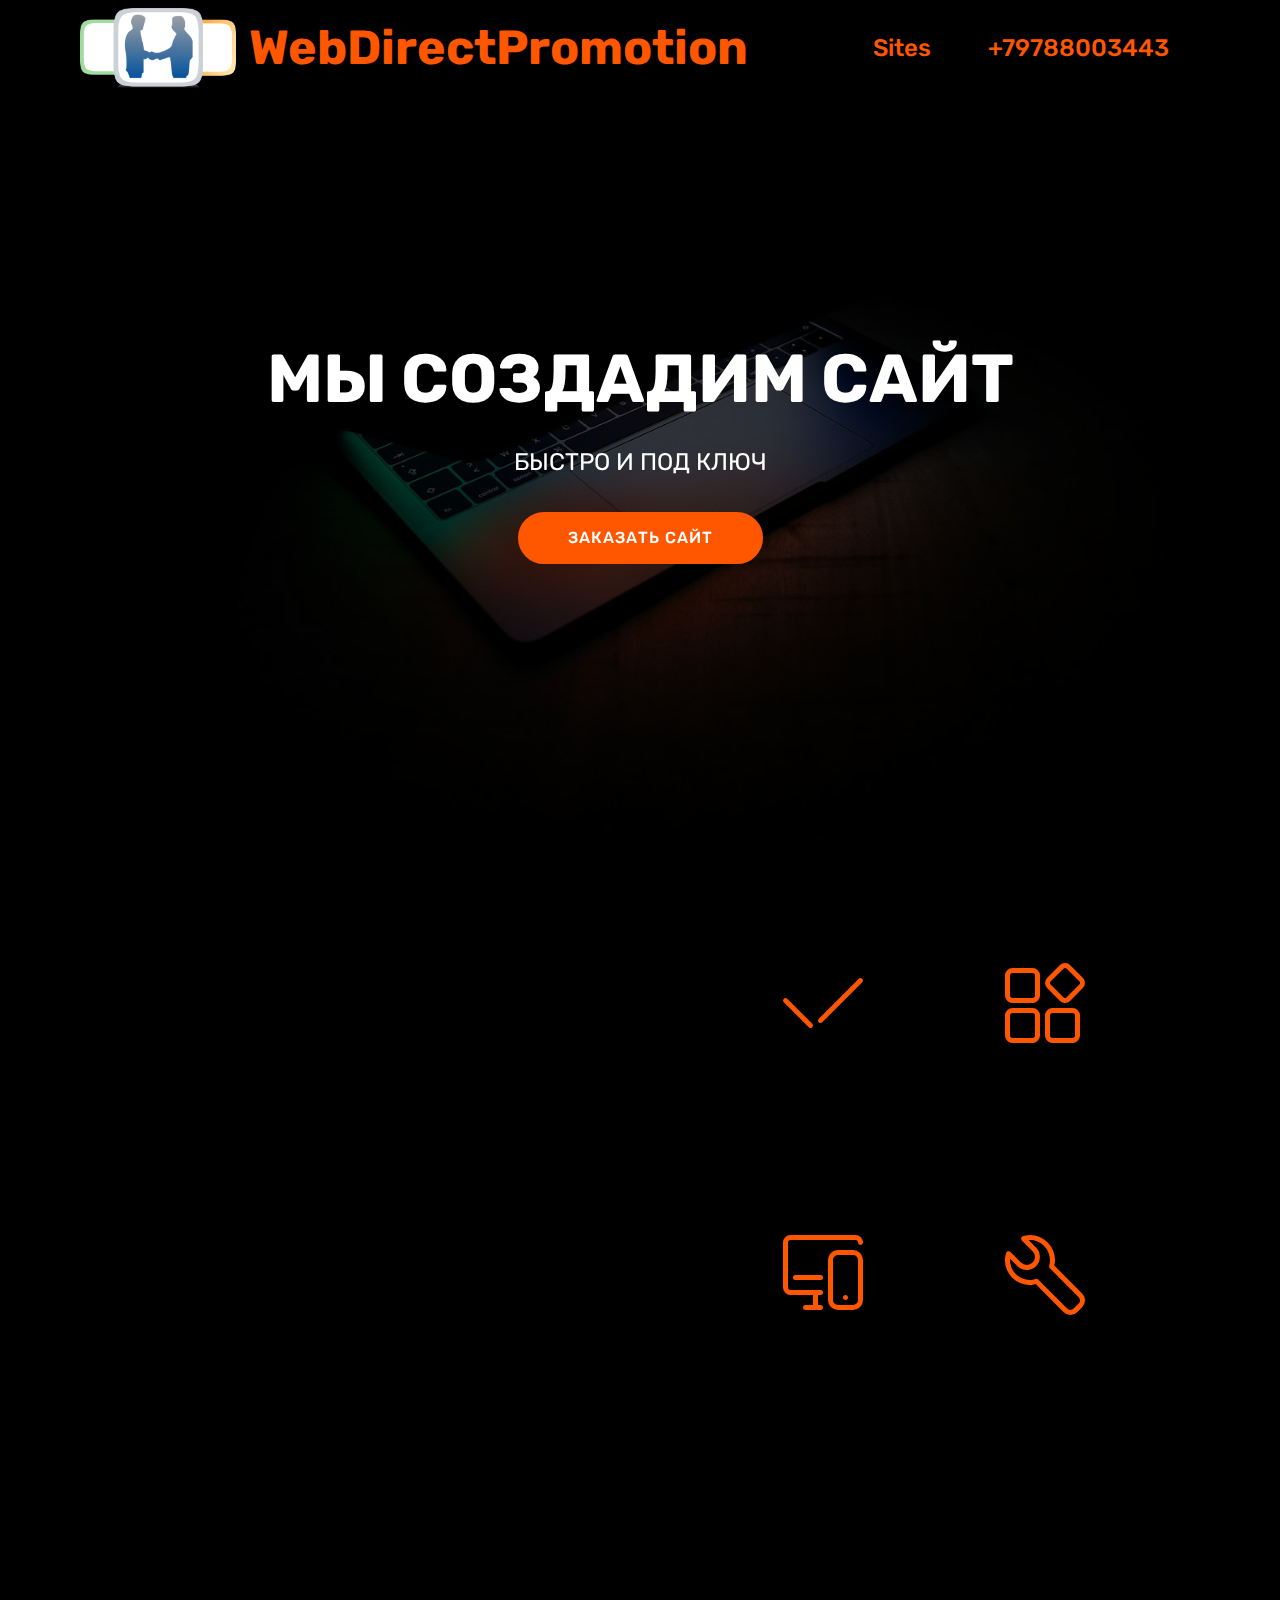
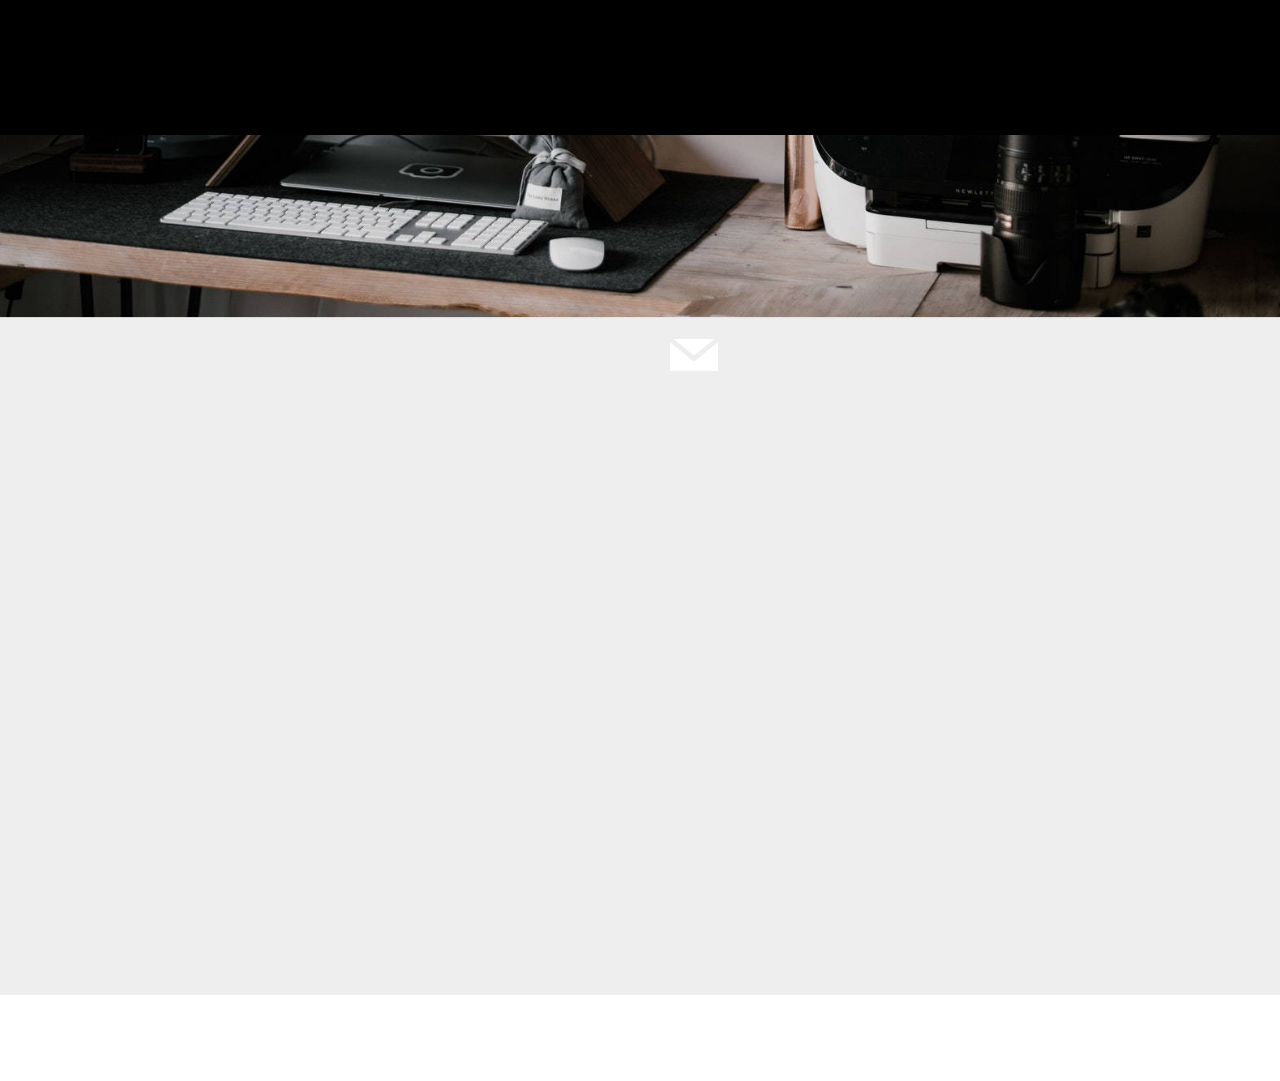
==== page1.html @ b53fd798 "create github pages" ====
<!DOCTYPE html>
<html >
<head>
  <!-- Site made with Mobirise Website Builder v4.6.6, https://mobirise.com -->
  <meta charset="UTF-8">
  <meta http-equiv="X-UA-Compatible" content="IE=edge">
  <meta name="generator" content="Mobirise v4.6.6, mobirise.com">
  <meta name="viewport" content="width=device-width, initial-scale=1, minimum-scale=1">
  <link rel="shortcut icon" href="assets/images/original-promotion-logo-01-18-03-18-256x131.png" type="image/x-icon">
  <meta name="description" content="Website Builder Description">
  <title>Sites</title>
  <link rel="stylesheet" href="assets/web/assets/mobirise-icons-bold/mobirise-icons-bold.css">
  <link rel="stylesheet" href="assets/web/assets/mobirise-icons/mobirise-icons.css">
  <link rel="stylesheet" href="assets/tether/tether.min.css">
  <link rel="stylesheet" href="assets/soundcloud-plugin/style.css">
  <link rel="stylesheet" href="assets/bootstrap/css/bootstrap.min.css">
  <link rel="stylesheet" href="assets/bootstrap/css/bootstrap-grid.min.css">
  <link rel="stylesheet" href="assets/bootstrap/css/bootstrap-reboot.min.css">
  <link rel="stylesheet" href="assets/dropdown/css/style.css">
  <link rel="stylesheet" href="assets/animatecss/animate.min.css">
  <link rel="stylesheet" href="assets/socicon/css/styles.css">
  <link rel="stylesheet" href="assets/theme/css/style.css">
  <link rel="stylesheet" href="assets/mobirise/css/mbr-additional.css" type="text/css">
  
  
  
</head>
<body>
  <section class="menu cid-qNevmSLD0B" once="menu" id="menu1-f">

    

    <nav class="navbar navbar-expand beta-menu navbar-dropdown align-items-center navbar-fixed-top navbar-toggleable-sm">
        <button class="navbar-toggler navbar-toggler-right" type="button" data-toggle="collapse" data-target="#navbarSupportedContent" aria-controls="navbarSupportedContent" aria-expanded="false" aria-label="Toggle navigation">
            <div class="hamburger">
                <span></span>
                <span></span>
                <span></span>
                <span></span>
            </div>
        </button>
        <div class="menu-logo">
            <div class="navbar-brand">
                <span class="navbar-logo">
                    <a href="index.html">
                         <img src="assets/images/original-promotion-logo-01-18-03-18-256x131.png" alt="WebDirectPromotion" title="" style="height: 5rem;">
                    </a>
                </span>
                <span class="navbar-caption-wrap"><a class="navbar-caption text-primary display-2" href="index.html">
                        WebDirectPromotion
                    </a></span>
            </div>
        </div>
        <div class="collapse navbar-collapse" id="navbarSupportedContent">
            <ul class="navbar-nav nav-dropdown nav-right" data-app-modern-menu="true"><li class="nav-item">
                    <a class="nav-link link text-primary display-5" href="page1.html">Sites &nbsp; &nbsp; &nbsp;<br></a>
                </li><li class="nav-item"><a class="nav-link link text-primary display-5" href="tel:+7(978)8003443">+79788003443<br></a></li><li class="nav-item"><a class="nav-link link text-primary display-5" href="tel:+7(978)8003443"></a></li></ul>
            
        </div>
    </nav>
</section>

<section class="engine"><a href="https://mobirise.ws/f">simple web maker</a></section><section class="header8 cid-qO3t2XvFQX mbr-fullscreen mbr-parallax-background" id="header8-g">

    

    <div class="mbr-overlay" style="opacity: 0.7; background-color: rgb(0, 0, 0);">
    </div>

    <div class="container align-center">
        <div class="row justify-content-md-center">
            <div class="mbr-white col-md-10">
                <h1 class="mbr-section-title align-center py-2 mbr-bold mbr-fonts-style display-1">МЫ СОЗДАДИМ САЙТ</h1>
                <p class="mbr-text align-center py-2 mbr-fonts-style display-5">
                        БЫСТРО И ПОД КЛЮЧ</p>
                
                
                <div class="mbr-section-btn text-center"><a class="btn btn-md btn-primary display-4" href="index.html#form4-5">ЗАКАЗАТЬ САЙТ</a></div>
            </div>
        </div>
    </div>
    
</section>

<section class="counters2 counters cid-qO3t6LcWmI" id="counters2-h">

    

    

    <div class="container pt-4 mt-2">
        <div class="media-container-row">
            <div class="media-block" style="width: 60%;">
                <h2 class="mbr-section-title pb-3 align-left mbr-fonts-style display-2"><strong>ЗАКАЗЫВАЯ САЙТ,
</strong><div><strong>ВЫ ПОЛУЧАЕТЕ</strong></div></h2>
                
                <div class="mbr-figure">
                    <img src="assets/images/-1046x1046.png" alt="" title="">
                </div>
            </div>
            <div class="cards-block">
                <div class="cards-container">
                    <div class="card px-3 align-left col-12 col-md-6">
                        <div class="panel-item p-3">
                            <div class="card-img pb-3">
                                <span class="mbr-iconfont pr-2 mbrib-success" style="color: rgb(255, 86, 0);"></span>
                                <h3 class="count py-3 mbr-fonts-style display-2">
                                    100%</h3>
                            </div>
                            <div class="card-text">
                                <h4 class="mbr-content-title mbr-bold mbr-fonts-style display-7">Гарантии качественной работы</h4>
                                
                            </div>
                        </div>
                    </div>
                    <div class="card px-3 align-left col-12 col-md-6">
                        <div class="panel-item p-3">
                            <div class="card-img pb-3">
                                <span class="mbr-iconfont pr-2 mbrib-extension" style="color: rgb(255, 86, 0);"></span>
                                <h3 class="count py-3 mbr-fonts-style display-2">
                                    100%</h3>
                            </div>
                            <div class="card-text">
                                <h4 class="mbr-content-title mbr-bold mbr-fonts-style display-7">Уникального проектирования</h4>
                                
                            </div>
                        </div>
                    </div>
                    <div class="card px-3 align-left col-12 col-md-6">
                        <div class="panel-item p-3">
                            <div class="card-img pb-3">
                                <span class="mbr-iconfont pr-2 mbrib-responsive" style="color: rgb(255, 86, 0);"></span>
                                <h3 class="count py-3 mbr-fonts-style display-2">
                                    100%</h3>
                            </div>
                            <div class="card-text">
                                <h4 class="mbr-content-title mbr-bold mbr-fonts-style display-7">Оптимизацию сайта под поисковые системы</h4>
                                
                            </div>
                        </div>
                    </div>
                    <div class="card px-3 align-left col-12 col-md-6">
                        <div class="panel-item p-3">
                            <div class="card-img pb-3">
                                <span class="mbr-iconfont pr-2 mbrib-setting3" style="color: rgb(255, 86, 0);"></span>
                                <h3 class="count py-3 mbr-fonts-style display-2">
                                    100%</h3>
                            </div>
                            <div class="card-texts">
                                <h4 class="mbr-content-title mbr-bold mbr-fonts-style display-7">Бесплатной технической помощи</h4>
                                
                            </div>
                        </div>
                    </div>
                </div>
            </div>
        </div>
    </div>
</section>

<section class="mbr-section form4 cid-qO3tg7NqHj mbr-parallax-background" id="form4-i">

    

    
    <div class="container">
        <div class="row">
            <div class="col-md-6">
                <div class="google-map"><iframe frameborder="0" style="border:0" src="https://www.google.com/maps/embed/v1/place?key=AIzaSyA0Dx_boXQiwvdz8sJHoYeZNVTdoWONYkU&amp;q=place_id:ChIJ1-_6Gd7d6kARcc5xo2aM9v8" allowfullscreen=""></iframe></div>
            </div>
            <div class="col-md-6">
                <h2 class="pb-3 align-left mbr-fonts-style display-2"><strong>
                    Отправьте заявку</strong></h2>
                <div>
                    <div class="icon-block pb-3">
                        <span class="icon-block__icon">
                            <span class="mbr-iconfont socicon-mail socicon" style="color: rgb(255, 255, 255);"></span>
                        </span>
                        <h4 class="icon-block__title align-left mbr-fonts-style display-5">
                            Заполните форму</h4>
                    </div>
                    <div class="icon-contacts pb-3">
                        <h5 class="align-left mbr-fonts-style display-7"><strong>
                            Наши контакты</strong></h5>
                        <p class="mbr-text align-left mbr-fonts-style display-7"><strong>
                            Phone:</strong> <a href="tel:+79788003443" class="text-success">+79788003443</a> <br><strong>
                            Email: </strong><a href="mailto:webdirectpromotion@mail.ru" class="text-success">webdirectpromotion@info</a>
                        </p>
                    </div>
                </div>
                <div data-form-type="formoid">
                    <div data-form-alert="" hidden="">Отправлено</div>
                    <form class="block mbr-form" action="https://mobirise.com/" method="post" data-form-title="Mobirise Form"><input type="hidden" name="email" data-form-email="true" value="IMupfggGi+3xhdabvdQNomdNEsXQ8VOKhweWv2RMPSVPZptatLugzEXO8uYu+mvxpFPhAhlkNRDln8ut/CtUymr9k6rltRfAoSKHHwYLkN9hIoSvo3BiKrNUV/6sqmZf" data-form-field="Email">
                        <div class="row">
                            <div class="col-md-6 multi-horizontal" data-for="name">
                                <input type="text" class="form-control input" name="name" data-form-field="Name" placeholder="Ф.И.О*" required="" id="name-form4-i">
                            </div>
                            <div class="col-md-6 multi-horizontal" data-for="phone">
                                <input type="text" class="form-control input" name="phone" data-form-field="Phone" placeholder="Моб.телефон*" required="" id="phone-form4-i">
                            </div>
                            <div class="col-md-12" data-for="email">
                                <input type="text" class="form-control input" name="email" data-form-field="Email" placeholder="Email*" required="" id="email-form4-i">
                            </div>
                            <div class="col-md-12" data-for="message">
                                <textarea class="form-control input" name="message" rows="3" data-form-field="Message" placeholder="Сообщение*" style="resize:none" id="message-form4-i"></textarea>
                            </div>
                            <div class="input-group-btn col-md-12" style="margin-top: 10px;"><button href="" type="submit" class="btn btn-form btn-secondary display-4">ЗАКАЗАТЬ САЙТ</button></div>
                        </div>
                    </form>
                </div>
            </div>
        </div>
    </div>
</section>

<section once="" class="cid-qO3tii9Apj mbr-reveal" id="footer7-j">

    

    

    <div class="container">
        <div class="media-container-row align-center mbr-white">
            <div class="row row-links">
                <ul class="foot-menu">
                    
                    
                    
                    
                    
                <li class="foot-menu-item mbr-fonts-style display-7"></li><li class="foot-menu-item mbr-fonts-style display-7"></li><li class="foot-menu-item mbr-fonts-style display-7"></li><li class="foot-menu-item mbr-fonts-style display-7"></li><li class="foot-menu-item mbr-fonts-style display-7"></li></ul>
            </div>
            <div class="row social-row">
                <div class="social-list align-right pb-2">
                    
                    
                    
                    
                    
                    
                <div class="soc-item">
                        <a href="https://vk.com/webdirectpromotion" target="_blank">
                            <span class="mbr-iconfont mbr-iconfont-social socicon-vkontakte socicon"></span>
                        </a>
                    </div><div class="soc-item">
                        <a href="https://ok.ru/group/54112938492084" target="_blank">
                            <span class="mbr-iconfont mbr-iconfont-social socicon-odnoklassniki socicon"></span>
                        </a>
                    </div></div>
            </div>
            <div class="row row-copirayt">
                <p class="mbr-text mb-0 mbr-fonts-style mbr-white align-center display-7">
                    © Copyright 2018 WebDirectPromotion</p>
            </div>
        </div>
    </div>
</section>


  <script src="assets/web/assets/jquery/jquery.min.js"></script>
  <script src="assets/popper/popper.min.js"></script>
  <script src="assets/tether/tether.min.js"></script>
  <script src="assets/bootstrap/js/bootstrap.min.js"></script>
  <script src="assets/dropdown/js/script.min.js"></script>
  <script src="assets/smoothscroll/smooth-scroll.js"></script>
  <script src="assets/viewportchecker/jquery.viewportchecker.js"></script>
  <script src="assets/playervimeo/vimeo_player.js"></script>
  <script src="assets/parallax/jarallax.min.js"></script>
  <script src="assets/touchswipe/jquery.touch-swipe.min.js"></script>
  <script src="assets/theme/js/script.js"></script>
  <script src="assets/formoid/formoid.min.js"></script>
  
  
 <div id="scrollToTop" class="scrollToTop mbr-arrow-up"><a style="text-align: center;"><i></i></a></div>
    <input name="animation" type="hidden">
  </body>
</html>
---- assets/web/assets/mobirise-icons-bold/mobirise-icons-bold.css ----
@font-face {
  font-family: 'mobirise-icons-bold';
  src:  url('mobirise-icons-bold.eot?m1l4yr');
  src:  url('mobirise-icons-bold.eot?m1l4yr#iefix') format('embedded-opentype'),
    url('mobirise-icons-bold.ttf?m1l4yr') format('truetype'),
    url('mobirise-icons-bold.woff?m1l4yr') format('woff'),
    url('mobirise-icons-bold.svg?m1l4yr#mobirise-icons-bold') format('svg');
  font-weight: normal;
  font-style: normal;
}

[class^="mbrib-"], [class*="mbrib-"] {
  /* use !important to prevent issues with browser extensions that change fonts */
  font-family: 'mobirise-icons-bold' !important;
  speak: none;
  font-style: normal;
  font-weight: normal;
  font-variant: normal;
  text-transform: none;
  line-height: 1;

  /* Better Font Rendering =========== */
  -webkit-font-smoothing: antialiased;
  -moz-osx-font-smoothing: grayscale;
}

.mbrib-add-submenu:before {
  content: "\e900";
}
.mbrib-alert:before {
  content: "\e901";
}
.mbrib-align-center:before {
  content: "\e902";
}
.mbrib-align-justify:before {
  content: "\e903";
}
.mbrib-align-left:before {
  content: "\e904";
}
.mbrib-align-right:before {
  content: "\e905";
}
.mbrib-android:before {
  content: "\e906";
}
.mbrib-apple:before {
  content: "\e907";
}
.mbrib-arrow-down:before {
  content: "\e908";
}
.mbrib-arrow-next:before {
  content: "\e909";
}
.mbrib-arrow-prev:before {
  content: "\e90a";
}
.mbrib-arrow-up:before {
  content: "\e90b";
}
.mbrib-bold:before {
  content: "\e90c";
}
.mbrib-bookmark:before {
  content: "\e90d";
}
.mbrib-bootstrap:before {
  content: "\e90e";
}
.mbrib-briefcase:before {
  content: "\e90f";
}
.mbrib-browse:before {
  content: "\e910";
}
.mbrib-bulleted-list:before {
  content: "\e911";
}
.mbrib-calendar:before {
  content: "\e912";
}
.mbrib-camera:before {
  content: "\e913";
}
.mbrib-cart-add:before {
  content: "\e914";
}
.mbrib-cart-full:before {
  content: "\e915";
}
.mbrib-cash:before {
  content: "\e916";
}
.mbrib-change-style:before {
  content: "\e917";
}
.mbrib-chat:before {
  content: "\e918";
}
.mbrib-clock:before {
  content: "\e919";
}
.mbrib-close:before {
  content: "\e91a";
}
.mbrib-cloud:before {
  content: "\e91b";
}
.mbrib-code:before {
  content: "\e91c";
}
.mbrib-contact-form:before {
  content: "\e91d";
}
.mbrib-credit-card:before {
  content: "\e91e";
}
.mbrib-cursor-click:before {
  content: "\e91f";
}
.mbrib-cust-feedback:before {
  content: "\e920";
}
.mbrib-database:before {
  content: "\e921";
}
.mbrib-delivery:before {
  content: "\e922";
}
.mbrib-desktop:before {
  content: "\e923";
}
.mbrib-devices:before {
  content: "\e924";
}
.mbrib-down:before {
  content: "\e925";
}
.mbrib-download:before {
  content: "\e926";
}
.mbrib-drag-n-drop:before {
  content: "\e927";
}
.mbrib-drag-n-drop2:before {
  content: "\e928";
}
.mbrib-edit:before {
  content: "\e929";
}
.mbrib-edit2:before {
  content: "\e92a";
}
.mbrib-error:before {
  content: "\e92b";
}
.mbrib-extension:before {
  content: "\e92c";
}
.mbrib-features:before {
  content: "\e92d";
}
.mbrib-file:before {
  content: "\e92e";
}
.mbrib-flag:before {
  content: "\e92f";
}
.mbrib-folder:before {
  content: "\e930";
}
.mbrib-gift:before {
  content: "\e931";
}
.mbrib-github:before {
  content: "\e932";
}
.mbrib-globe-2:before {
  content: "\e933";
}
.mbrib-globe:before {
  content: "\e934";
}
.mbrib-growing-chart:before {
  content: "\e935";
}
.mbrib-hearth:before {
  content: "\e936";
}
.mbrib-help:before {
  content: "\e937";
}
.mbrib-home:before {
  content: "\e938";
}
.mbrib-hot-cup:before {
  content: "\e939";
}
.mbrib-idea:before {
  content: "\e93a";
}
.mbrib-image-gallery:before {
  content: "\e93b";
}
.mbrib-image-slider:before {
  content: "\e93c";
}
.mbrib-info:before {
  content: "\e93d";
}
.mbrib-italic:before {
  content: "\e93e";
}
.mbrib-key:before {
  content: "\e93f";
}
.mbrib-laptop:before {
  content: "\e940";
}
.mbrib-layers:before {
  content: "\e941";
}
.mbrib-left-right:before {
  content: "\e942";
}
.mbrib-left:before {
  content: "\e943";
}
.mbrib-letter:before {
  content: "\e944";
}
.mbrib-like:before {
  content: "\e945";
}
.mbrib-link:before {
  content: "\e946";
}
.mbrib-lock:before {
  content: "\e947";
}
.mbrib-login:before {
  content: "\e948";
}
.mbrib-logout:before {
  content: "\e949";
}
.mbrib-magic-stick:before {
  content: "\e94a";
}
.mbrib-map-pin:before {
  content: "\e94b";
}
.mbrib-menu:before {
  content: "\e94c";
}
.mbrib-mobile:before {
  content: "\e94d";
}
.mbrib-mobile2:before {
  content: "\e94e";
}
.mbrib-mobirise:before {
  content: "\e94f";
}
.mbrib-more-horizontal:before {
  content: "\e950";
}
.mbrib-more-vertical:before {
  content: "\e951";
}
.mbrib-music:before {
  content: "\e952";
}
.mbrib-new-file:before {
  content: "\e953";
}
.mbrib-numbered-list:before {
  content: "\e954";
}
.mbrib-opened-folder:before {
  content: "\e955";
}
.mbrib-pages:before {
  content: "\e956";
}
.mbrib-paper-plane:before {
  content: "\e957";
}
.mbrib-paperclip:before {
  content: "\e958";
}
.mbrib-photo:before {
  content: "\e959";
}
.mbrib-photos:before {
  content: "\e95a";
}
.mbrib-pin:before {
  content: "\e95b";
}
.mbrib-play:before {
  content: "\e95c";
}
.mbrib-plus:before {
  content: "\e95d";
}
.mbrib-preview:before {
  content: "\e95e";
}
.mbrib-print:before {
  content: "\e95f";
}
.mbrib-protect:before {
  content: "\e960";
}
.mbrib-question:before {
  content: "\e961";
}
.mbrib-quote-left:before {
  content: "\e962";
}
.mbrib-quote-right:before {
  content: "\e963";
}
.mbrib-redo:before {
  content: "\e964";
}
.mbrib-refresh:before {
  content: "\e965";
}
.mbrib-responsive:before {
  content: "\e966";
}
.mbrib-right:before {
  content: "\e967";
}
.mbrib-rocket:before {
  content: "\e968";
}
.mbrib-sad-face:before {
  content: "\e969";
}
.mbrib-sale:before {
  content: "\e96a";
}
.mbrib-save:before {
  content: "\e96b";
}
.mbrib-search:before {
  content: "\e96c";
}
.mbrib-setting:before {
  content: "\e96d";
}
.mbrib-setting2:before {
  content: "\e96e";
}
.mbrib-setting3:before {
  content: "\e96f";
}
.mbrib-share:before {
  content: "\e970";
}
.mbrib-shopping-bag:before {
  content: "\e971";
}
.mbrib-shopping-basket:before {
  content: "\e972";
}
.mbrib-shopping-cart:before {
  content: "\e973";
}
.mbrib-sites:before {
  content: "\e974";
}
.mbrib-smile-face:before {
  content: "\e975";
}
.mbrib-speed:before {
  content: "\e976";
}
.mbrib-star:before {
  content: "\e977";
}
.mbrib-success:before {
  content: "\e978";
}
.mbrib-sun:before {
  content: "\e979";
}
.mbrib-sun2:before {
  content: "\e97a";
}
.mbrib-tablet-vertical:before {
  content: "\e97b";
}
.mbrib-tablet:before {
  content: "\e97c";
}
.mbrib-target:before {
  content: "\e97d";
}
.mbrib-timer:before {
  content: "\e97e";
}
.mbrib-to-ftp:before {
  content: "\e97f";
}
.mbrib-to-local-drive:before {
  content: "\e980";
}
.mbrib-touch-swipe:before {
  content: "\e981";
}
.mbrib-touch:before {
  content: "\e982";
}
.mbrib-trash:before {
  content: "\e983";
}
.mbrib-underline:before {
  content: "\e984";
}
.mbrib-undo:before {
  content: "\e985";
}
.mbrib-unlink:before {
  content: "\e986";
}
.mbrib-unlock:before {
  content: "\e987";
}
.mbrib-up-down:before {
  content: "\e988";
}
.mbrib-up:before {
  content: "\e989";
}
.mbrib-update:before {
  content: "\e98a";
}
.mbrib-upload:before {
  content: "\e98b";
}
.mbrib-user:before {
  content: "\e98c";
}
.mbrib-user2:before {
  content: "\e98d";
}
.mbrib-users:before {
  content: "\e98e";
}
.mbrib-video-play:before {
  content: "\e98f";
}
.mbrib-video:before {
  content: "\e990";
}
.mbrib-watch:before {
  content: "\e991";
}
.mbrib-website-theme:before {
  content: "\e992";
}
.mbrib-wifi:before {
  content: "\e993";
}
.mbrib-windows:before {
  content: "\e994";
}
.mbrib-zoom-out:before {
  content: "\e995";
}
---- assets/web/assets/mobirise-icons/mobirise-icons.css ----
@font-face {
  font-family: 'MobiriseIcons';
  src:  url('mobirise-icons.eot?spat4u');
  src:  url('mobirise-icons.eot?spat4u#iefix') format('embedded-opentype'),
    url('mobirise-icons.ttf?spat4u') format('truetype'),
    url('mobirise-icons.woff?spat4u') format('woff'),
    url('mobirise-icons.svg?spat4u#MobiriseIcons') format('svg');
  font-weight: normal;
  font-style: normal;
}

[class^="mbri-"], [class*=" mbri-"] {
  /* use !important to prevent issues with browser extensions that change fonts */
  font-family: MobiriseIcons !important;
  speak: none;
  font-style: normal;
  font-weight: normal;
  font-variant: normal;
  text-transform: none;
  line-height: 1;

  /* Better Font Rendering =========== */
  -webkit-font-smoothing: antialiased;
  -moz-osx-font-smoothing: grayscale;
}

.mbri-add-submenu:before {
  content: "\e900";
}
.mbri-alert:before {
  content: "\e901";
}
.mbri-align-center:before {
  content: "\e902";
}
.mbri-align-justify:before {
  content: "\e903";
}
.mbri-align-left:before {
  content: "\e904";
}
.mbri-align-right:before {
  content: "\e905";
}
.mbri-android:before {
  content: "\e906";
}
.mbri-apple:before {
  content: "\e907";
}
.mbri-arrow-down:before {
  content: "\e908";
}
.mbri-arrow-next:before {
  content: "\e909";
}
.mbri-arrow-prev:before {
  content: "\e90a";
}
.mbri-arrow-up:before {
  content: "\e90b";
}
.mbri-bold:before {
  content: "\e90c";
}
.mbri-bookmark:before {
  content: "\e90d";
}
.mbri-bootstrap:before {
  content: "\e90e";
}
.mbri-briefcase:before {
  content: "\e90f";
}
.mbri-browse:before {
  content: "\e910";
}
.mbri-bulleted-list:before {
  content: "\e911";
}
.mbri-calendar:before {
  content: "\e912";
}
.mbri-camera:before {
  content: "\e913";
}
.mbri-cart-add:before {
  content: "\e914";
}
.mbri-cart-full:before {
  content: "\e915";
}
.mbri-cash:before {
  content: "\e916";
}
.mbri-change-style:before {
  content: "\e917";
}
.mbri-chat:before {
  content: "\e918";
}
.mbri-clock:before {
  content: "\e919";
}
.mbri-close:before {
  content: "\e91a";
}
.mbri-cloud:before {
  content: "\e91b";
}
.mbri-code:before {
  content: "\e91c";
}
.mbri-contact-form:before {
  content: "\e91d";
}
.mbri-credit-card:before {
  content: "\e91e";
}
.mbri-cursor-click:before {
  content: "\e91f";
}
.mbri-cust-feedback:before {
  content: "\e920";
}
.mbri-database:before {
  content: "\e921";
}
.mbri-delivery:before {
  content: "\e922";
}
.mbri-desktop:before {
  content: "\e923";
}
.mbri-devices:before {
  content: "\e924";
}
.mbri-down:before {
  content: "\e925";
}
.mbri-download:before {
  content: "\e989";
}
.mbri-drag-n-drop:before {
  content: "\e927";
}
.mbri-drag-n-drop2:before {
  content: "\e928";
}
.mbri-edit:before {
  content: "\e929";
}
.mbri-edit2:before {
  content: "\e92a";
}
.mbri-error:before {
  content: "\e92b";
}
.mbri-extension:before {
  content: "\e92c";
}
.mbri-features:before {
  content: "\e92d";
}
.mbri-file:before {
  content: "\e92e";
}
.mbri-flag:before {
  content: "\e92f";
}
.mbri-folder:before {
  content: "\e930";
}
.mbri-gift:before {
  content: "\e931";
}
.mbri-github:before {
  content: "\e932";
}
.mbri-globe:before {
  content: "\e933";
}
.mbri-globe-2:before {
  content: "\e934";
}
.mbri-growing-chart:before {
  content: "\e935";
}
.mbri-hearth:before {
  content: "\e936";
}
.mbri-help:before {
  content: "\e937";
}
.mbri-home:before {
  content: "\e938";
}
.mbri-hot-cup:before {
  content: "\e939";
}
.mbri-idea:before {
  content: "\e93a";
}
.mbri-image-gallery:before {
  content: "\e93b";
}
.mbri-image-slider:before {
  content: "\e93c";
}
.mbri-info:before {
  content: "\e93d";
}
.mbri-italic:before {
  content: "\e93e";
}
.mbri-key:before {
  content: "\e93f";
}
.mbri-laptop:before {
  content: "\e940";
}
.mbri-layers:before {
  content: "\e941";
}
.mbri-left-right:before {
  content: "\e942";
}
.mbri-left:before {
  content: "\e943";
}
.mbri-letter:before {
  content: "\e944";
}
.mbri-like:before {
  content: "\e945";
}
.mbri-link:before {
  content: "\e946";
}
.mbri-lock:before {
  content: "\e947";
}
.mbri-login:before {
  content: "\e948";
}
.mbri-logout:before {
  content: "\e949";
}
.mbri-magic-stick:before {
  content: "\e94a";
}
.mbri-map-pin:before {
  content: "\e94b";
}
.mbri-menu:before {
  content: "\e94c";
}
.mbri-mobile:before {
  content: "\e94d";
}
.mbri-mobile2:before {
  content: "\e94e";
}
.mbri-mobirise:before {
  content: "\e94f";
}
.mbri-more-horizontal:before {
  content: "\e950";
}
.mbri-more-vertical:before {
  content: "\e951";
}
.mbri-music:before {
  content: "\e952";
}
.mbri-new-file:before {
  content: "\e953";
}
.mbri-numbered-list:before {
  content: "\e954";
}
.mbri-opened-folder:before {
  content: "\e955";
}
.mbri-pages:before {
  content: "\e956";
}
.mbri-paper-plane:before {
  content: "\e957";
}
.mbri-paperclip:before {
  content: "\e958";
}
.mbri-photo:before {
  content: "\e959";
}
.mbri-photos:before {
  content: "\e95a";
}
.mbri-pin:before {
  content: "\e95b";
}
.mbri-play:before {
  content: "\e95c";
}
.mbri-plus:before {
  content: "\e95d";
}
.mbri-preview:before {
  content: "\e95e";
}
.mbri-print:before {
  content: "\e95f";
}
.mbri-protect:before {
  content: "\e960";
}
.mbri-question:before {
  content: "\e961";
}
.mbri-quote-left:before {
  content: "\e962";
}
.mbri-quote-right:before {
  content: "\e963";
}
.mbri-refresh:before {
  content: "\e964";
}
.mbri-responsive:before {
  content: "\e965";
}
.mbri-right:before {
  content: "\e966";
}
.mbri-rocket:before {
  content: "\e967";
}
.mbri-sad-face:before {
  content: "\e968";
}
.mbri-sale:before {
  content: "\e969";
}
.mbri-save:before {
  content: "\e96a";
}
.mbri-search:before {
  content: "\e96b";
}
.mbri-setting:before {
  content: "\e96c";
}
.mbri-setting2:before {
  content: "\e96d";
}
.mbri-setting3:before {
  content: "\e96e";
}
.mbri-share:before {
  content: "\e96f";
}
.mbri-shopping-bag:before {
  content: "\e970";
}
.mbri-shopping-basket:before {
  content: "\e971";
}
.mbri-shopping-cart:before {
  content: "\e972";
}
.mbri-sites:before {
  content: "\e973";
}
.mbri-smile-face:before {
  content: "\e974";
}
.mbri-speed:before {
  content: "\e975";
}
.mbri-star:before {
  content: "\e976";
}
.mbri-success:before {
  content: "\e977";
}
.mbri-sun:before {
  content: "\e978";
}
.mbri-sun2:before {
  content: "\e979";
}
.mbri-tablet:before {
  content: "\e97a";
}
.mbri-tablet-vertical:before {
  content: "\e97b";
}
.mbri-target:before {
  content: "\e97c";
}
.mbri-timer:before {
  content: "\e97d";
}
.mbri-to-ftp:before {
  content: "\e97e";
}
.mbri-to-local-drive:before {
  content: "\e97f";
}
.mbri-touch-swipe:before {
  content: "\e980";
}
.mbri-touch:before {
  content: "\e981";
}
.mbri-trash:before {
  content: "\e982";
}
.mbri-underline:before {
  content: "\e983";
}
.mbri-unlink:before {
  content: "\e984";
}
.mbri-unlock:before {
  content: "\e985";
}
.mbri-up-down:before {
  content: "\e986";
}
.mbri-up:before {
  content: "\e987";
}
.mbri-update:before {
  content: "\e988";
}
.mbri-upload:before {
 content: "\e926"; 
}
.mbri-user:before {
  content: "\e98a";
}
.mbri-user2:before {
  content: "\e98b";
}
.mbri-users:before {
  content: "\e98c";
}
.mbri-video:before {
  content: "\e98d";
}
.mbri-video-play:before {
  content: "\e98e";
}
.mbri-watch:before {
  content: "\e98f";
}
.mbri-website-theme:before {
  content: "\e990";
}
.mbri-wifi:before {
  content: "\e991";
}
.mbri-windows:before {
  content: "\e992";
}
.mbri-zoom-out:before {
  content: "\e993";
}
.mbri-redo:before {
  content: "\e994";
}
.mbri-undo:before {
  content: "\e995";
}
---- assets/soundcloud-plugin/style.css ----
.addons-container {
  position: relative;
  margin-left: auto;
  margin-right: auto;
  padding-right: 15px;
  padding-left: 15px; }
  @media (min-width: 576px) {
    .addons-container {
      padding-right: 15px;
      padding-left: 15px; } }
  @media (min-width: 768px) {
    .addons-container {
      padding-right: 15px;
      padding-left: 15px; } }
  @media (min-width: 992px) {
    .addons-container {
      padding-right: 15px;
      padding-left: 15px; } }
  @media (min-width: 1200px) {
    .addons-container {
      padding-right: 15px;
      padding-left: 15px; } }
  @media (min-width: 576px) {
    .addons-container {
      width: 540px;
      max-width: 100%; } }
  @media (min-width: 768px) {
    .addons-container {
      width: 720px;
      max-width: 100%; } }
  @media (min-width: 992px) {
    .addons-container {
      width: 960px;
      max-width: 100%; } }
  @media (min-width: 1200px) {
    .addons-container {
      width: 1140px;
      max-width: 100%; } }

.addons-container-inner{
    position: relative;
    width: 100%;
    min-height: 1px;
    padding-right: 15px;
    padding-left: 15px;
}
@media (min-width: 567px) {
    .addons-container-inner{
        -ms-flex: 0 0 66.666667%;
        flex: 0 0 66.666667%;
        max-width: 66.666667%;
    }
}
.addons-row{
    display: flex;
    justify-content:center;
}
---- assets/dropdown/css/style.css ----
.navbar-dropdown {
  left: 0;
  padding: 0;
  position: absolute;
  right: 0;
  top: 0;
  transition: all 0.45s ease;
  z-index: 1030;
  background: #282828; }
  .navbar-dropdown .navbar-logo {
    margin-right: 0.8rem;
    transition: margin 0.3s ease-in-out;
    vertical-align: middle; }
    .navbar-dropdown .navbar-logo img {
      height: 3.125rem;
      transition: all 0.3s ease-in-out; }
    .navbar-dropdown .navbar-logo.mbr-iconfont {
      font-size: 3.125rem;
      line-height: 3.125rem; }
  .navbar-dropdown .navbar-caption {
    font-weight: 700;
    white-space: normal;
    vertical-align: -4px;
    line-height: 3.125rem !important; }
    .navbar-dropdown .navbar-caption, .navbar-dropdown .navbar-caption:hover {
      color: inherit;
      text-decoration: none; }
  .navbar-dropdown .mbr-iconfont + .navbar-caption {
    vertical-align: -1px; }
  .navbar-dropdown.navbar-fixed-top {
    position: fixed; }
  .navbar-dropdown .navbar-brand span {
    vertical-align: -4px; }
  .navbar-dropdown.bg-color.transparent {
    background: none; }
  .navbar-dropdown.navbar-short .navbar-brand {
    padding: 0.625rem 0; }
    .navbar-dropdown.navbar-short .navbar-brand span {
      vertical-align: -1px; }
  .navbar-dropdown.navbar-short .navbar-caption {
    line-height: 2.375rem !important;
    vertical-align: -2px; }
  .navbar-dropdown.navbar-short .navbar-logo {
    margin-right: 0.5rem; }
    .navbar-dropdown.navbar-short .navbar-logo img {
      height: 2.375rem; }
    .navbar-dropdown.navbar-short .navbar-logo.mbr-iconfont {
      font-size: 2.375rem;
      line-height: 2.375rem; }
  .navbar-dropdown.navbar-short .mbr-table-cell {
    height: 3.625rem; }
  .navbar-dropdown .navbar-close {
    left: 0.6875rem;
    position: fixed;
    top: 0.75rem;
    z-index: 1000; }
  .navbar-dropdown .hamburger-icon {
    content: "";
    display: inline-block;
    vertical-align: middle;
    width: 16px;
    -webkit-box-shadow: 0 -6px 0 1px #282828,0 0 0 1px #282828,0 6px 0 1px #282828;
    -moz-box-shadow: 0 -6px 0 1px #282828,0 0 0 1px #282828,0 6px 0 1px #282828;
    box-shadow: 0 -6px 0 1px #282828,0 0 0 1px #282828,0 6px 0 1px #282828; }

.dropdown-menu .dropdown-toggle[data-toggle="dropdown-submenu"]::after {
  border-bottom: 0.35em solid transparent;
  border-left: 0.35em solid;
  border-right: 0;
  border-top: 0.35em solid transparent;
  margin-left: 0.3rem; }

.dropdown-menu .dropdown-item:focus {
  outline: 0; }

.nav-dropdown {
  font-size: 0.75rem;
  font-weight: 500;
  height: auto !important; }
  .nav-dropdown .nav-btn {
    padding-left: 1rem; }
  .nav-dropdown .link {
    margin: .667em 1.667em;
    font-weight: 500;
    padding: 0;
    transition: color .2s ease-in-out; }
    .nav-dropdown .link.dropdown-toggle {
      margin-right: 2.583em; }
      .nav-dropdown .link.dropdown-toggle::after {
        margin-left: .25rem;
        border-top: 0.35em solid;
        border-right: 0.35em solid transparent;
        border-left: 0.35em solid transparent;
        border-bottom: 0; }
      .nav-dropdown .link.dropdown-toggle[aria-expanded="true"] {
        margin: 0;
        padding: 0.667em 3.263em  0.667em 1.667em; }
  .nav-dropdown .link::after,
  .nav-dropdown .dropdown-item::after {
    color: inherit; }
  .nav-dropdown .btn {
    font-size: 0.75rem;
    font-weight: 700;
    letter-spacing: 0;
    margin-bottom: 0;
    padding-left: 1.25rem;
    padding-right: 1.25rem; }
  .nav-dropdown .dropdown-menu {
    border-radius: 0;
    border: 0;
    left: 0;
    margin: 0;
    padding-bottom: 1.25rem;
    padding-top: 1.25rem;
    position: relative; }
  .nav-dropdown .dropdown-submenu {
    margin-left: 0.125rem;
    top: 0; }
  .nav-dropdown .dropdown-item {
    font-weight: 500;
    line-height: 2;
    padding: 0.3846em 4.615em 0.3846em 1.5385em;
    position: relative;
    transition: color .2s ease-in-out, background-color .2s ease-in-out; }
    .nav-dropdown .dropdown-item::after {
      margin-top: -0.3077em;
      position: absolute;
      right: 1.1538em;
      top: 50%; }
    .nav-dropdown .dropdown-item:focus, .nav-dropdown .dropdown-item:hover {
      background: none; }

@media (max-width: 767px) {
  .nav-dropdown.navbar-toggleable-sm {
    bottom: 0;
    display: none;
    left: 0;
    overflow-x: hidden;
    position: fixed;
    top: 0;
    transform: translateX(-100%);
    -ms-transform: translateX(-100%);
    -webkit-transform: translateX(-100%);
    width: 18.75rem;
    z-index: 999; } }
.nav-dropdown.navbar-toggleable-xl {
  bottom: 0;
  display: none;
  left: 0;
  overflow-x: hidden;
  position: fixed;
  top: 0;
  transform: translateX(-100%);
  -ms-transform: translateX(-100%);
  -webkit-transform: translateX(-100%);
  width: 18.75rem;
  z-index: 999; }

.nav-dropdown-sm {
  display: block !important;
  overflow-x: hidden;
  overflow: auto;
  padding-top: 3.875rem; }
  .nav-dropdown-sm::after {
    content: "";
    display: block;
    height: 3rem;
    width: 100%; }
  .nav-dropdown-sm.collapse.in ~ .navbar-close {
    display: block !important; }
  .nav-dropdown-sm.collapsing, .nav-dropdown-sm.collapse.in {
    transform: translateX(0);
    -ms-transform: translateX(0);
    -webkit-transform: translateX(0);
    transition: all 0.25s ease-out;
    -webkit-transition: all 0.25s ease-out;
    background: #282828; }
  .nav-dropdown-sm.collapsing[aria-expanded="false"] {
    transform: translateX(-100%);
    -ms-transform: translateX(-100%);
    -webkit-transform: translateX(-100%); }
  .nav-dropdown-sm .nav-item {
    display: block;
    margin-left: 0 !important;
    padding-left: 0; }
  .nav-dropdown-sm .link,
  .nav-dropdown-sm .dropdown-item {
    border-top: 1px dotted rgba(255, 255, 255, 0.1);
    font-size: 0.8125rem;
    line-height: 1.6;
    margin: 0 !important;
    padding: 0.875rem 2.4rem 0.875rem 1.5625rem !important;
    position: relative;
    white-space: normal; }
    .nav-dropdown-sm .link:focus, .nav-dropdown-sm .link:hover,
    .nav-dropdown-sm .dropdown-item:focus,
    .nav-dropdown-sm .dropdown-item:hover {
      background: rgba(0, 0, 0, 0.2) !important;
      color: #c0a375; }
  .nav-dropdown-sm .nav-btn {
    position: relative;
    padding: 1.5625rem 1.5625rem 0 1.5625rem; }
    .nav-dropdown-sm .nav-btn::before {
      border-top: 1px dotted rgba(255, 255, 255, 0.1);
      content: "";
      left: 0;
      position: absolute;
      top: 0;
      width: 100%; }
    .nav-dropdown-sm .nav-btn + .nav-btn {
      padding-top: 0.625rem; }
      .nav-dropdown-sm .nav-btn + .nav-btn::before {
        display: none; }
  .nav-dropdown-sm .btn {
    padding: 0.625rem 0; }
  .nav-dropdown-sm .dropdown-toggle[data-toggle="dropdown-submenu"]::after {
    margin-left: .25rem;
    border-top: 0.35em solid;
    border-right: 0.35em solid transparent;
    border-left: 0.35em solid transparent;
    border-bottom: 0; }
  .nav-dropdown-sm .dropdown-toggle[data-toggle="dropdown-submenu"][aria-expanded="true"]::after {
    border-top: 0;
    border-right: 0.35em solid transparent;
    border-left: 0.35em solid transparent;
    border-bottom: 0.35em solid; }
  .nav-dropdown-sm .dropdown-menu {
    margin: 0;
    padding: 0;
    position: relative;
    top: 0;
    left: 0;
    width: 100%;
    border: 0;
    float: none;
    border-radius: 0;
    background: none; }
  .nav-dropdown-sm .dropdown-submenu {
    left: 100%;
    margin-left: 0.125rem;
    margin-top: -1.25rem;
    top: 0; }

.navbar-toggleable-sm .nav-dropdown .dropdown-menu {
  position: absolute; }

.navbar-toggleable-sm .nav-dropdown .dropdown-submenu {
  left: 100%;
  margin-left: 0.125rem;
  margin-top: -1.25rem;
  top: 0; }

.navbar-toggleable-sm.opened .nav-dropdown .dropdown-menu {
  position: relative; }

.navbar-toggleable-sm.opened .nav-dropdown .dropdown-submenu {
  left: 0;
  margin-left: 00rem;
  margin-top: 0rem;
  top: 0; }

.is-builder .nav-dropdown.collapsing {
  transition: none !important; }

/*# sourceMappingURL=style.css.map */
---- assets/socicon/css/styles.css ----
@charset "UTF-8";

@font-face {
  font-family: "socicon";
  src:url("../fonts/socicon.eot");
  src:url("../fonts/socicon.eot?#iefix") format("embedded-opentype"),
    url("../fonts/socicon.woff") format("woff"),
    url("../fonts/socicon.ttf") format("truetype"),
    url("../fonts/socicon.svg#socicon") format("svg");
  font-weight: normal;
  font-style: normal;

}

[data-icon]:before {
  font-family: "socicon" !important;
  content: attr(data-icon);
  font-style: normal !important;
  font-weight: normal !important;
  font-variant: normal !important;
  text-transform: none !important;
  speak: none;
  line-height: 1;
  -webkit-font-smoothing: antialiased;
  -moz-osx-font-smoothing: grayscale;
}

[class^="socicon-"]:before,
[class*=" socicon-"]:before {
  font-family: "socicon" !important;
  font-style: normal !important;
  font-weight: normal !important;
  font-variant: normal !important;
  text-transform: none !important;
  speak: none;
  line-height: 1;
  -webkit-font-smoothing: antialiased;
  -moz-osx-font-smoothing: grayscale;
}

.socicon-modelmayhem:before {
  content: "\e000";
}
.socicon-mixcloud:before {
  content: "\e001";
}
.socicon-drupal:before {
  content: "\e002";
}
.socicon-swarm:before {
  content: "\e003";
}
.socicon-istock:before {
  content: "\e004";
}
.socicon-yammer:before {
  content: "\e005";
}
.socicon-ello:before {
  content: "\e006";
}
.socicon-stackoverflow:before {
  content: "\e007";
}
.socicon-persona:before {
  content: "\e008";
}
.socicon-triplej:before {
  content: "\e009";
}
.socicon-houzz:before {
  content: "\e00a";
}
.socicon-rss:before {
  content: "\e00b";
}
.socicon-paypal:before {
  content: "\e00c";
}
.socicon-odnoklassniki:before {
  content: "\e00d";
}
.socicon-airbnb:before {
  content: "\e00e";
}
.socicon-periscope:before {
  content: "\e00f";
}
.socicon-outlook:before {
  content: "\e010";
}
.socicon-coderwall:before {
  content: "\e011";
}
.socicon-tripadvisor:before {
  content: "\e012";
}
.socicon-appnet:before {
  content: "\e013";
}
.socicon-goodreads:before {
  content: "\e014";
}
.socicon-tripit:before {
  content: "\e015";
}
.socicon-lanyrd:before {
  content: "\e016";
}
.socicon-slideshare:before {
  content: "\e017";
}
.socicon-buffer:before {
  content: "\e018";
}
.socicon-disqus:before {
  content: "\e019";
}
.socicon-vkontakte:before {
  content: "\e01a";
}
.socicon-whatsapp:before {
  content: "\e01b";
}
.socicon-patreon:before {
  content: "\e01c";
}
.socicon-storehouse:before {
  content: "\e01d";
}
.socicon-pocket:before {
  content: "\e01e";
}
.socicon-mail:before {
  content: "\e01f";
}
.socicon-blogger:before {
  content: "\e020";
}
.socicon-technorati:before {
  content: "\e021";
}
.socicon-reddit:before {
  content: "\e022";
}
.socicon-dribbble:before {
  content: "\e023";
}
.socicon-stumbleupon:before {
  content: "\e024";
}
.socicon-digg:before {
  content: "\e025";
}
.socicon-envato:before {
  content: "\e026";
}
.socicon-behance:before {
  content: "\e027";
}
.socicon-delicious:before {
  content: "\e028";
}
.socicon-deviantart:before {
  content: "\e029";
}
.socicon-forrst:before {
  content: "\e02a";
}
.socicon-play:before {
  content: "\e02b";
}
.socicon-zerply:before {
  content: "\e02c";
}
.socicon-wikipedia:before {
  content: "\e02d";
}
.socicon-apple:before {
  content: "\e02e";
}
.socicon-flattr:before {
  content: "\e02f";
}
.socicon-github:before {
  content: "\e030";
}
.socicon-renren:before {
  content: "\e031";
}
.socicon-friendfeed:before {
  content: "\e032";
}
.socicon-newsvine:before {
  content: "\e033";
}
.socicon-identica:before {
  content: "\e034";
}
.socicon-bebo:before {
  content: "\e035";
}
.socicon-zynga:before {
  content: "\e036";
}
.socicon-steam:before {
  content: "\e037";
}
.socicon-xbox:before {
  content: "\e038";
}
.socicon-windows:before {
  content: "\e039";
}
.socicon-qq:before {
  content: "\e03a";
}
.socicon-douban:before {
  content: "\e03b";
}
.socicon-meetup:before {
  content: "\e03c";
}
.socicon-playstation:before {
  content: "\e03d";
}
.socicon-android:before {
  content: "\e03e";
}
.socicon-snapchat:before {
  content: "\e03f";
}
.socicon-twitter:before {
  content: "\e040";
}
.socicon-facebook:before {
  content: "\e041";
}
.socicon-googleplus:before {
  content: "\e042";
}
.socicon-pinterest:before {
  content: "\e043";
}
.socicon-foursquare:before {
  content: "\e044";
}
.socicon-yahoo:before {
  content: "\e045";
}
.socicon-skype:before {
  content: "\e046";
}
.socicon-yelp:before {
  content: "\e047";
}
.socicon-feedburner:before {
  content: "\e048";
}
.socicon-linkedin:before {
  content: "\e049";
}
.socicon-viadeo:before {
  content: "\e04a";
}
.socicon-xing:before {
  content: "\e04b";
}
.socicon-myspace:before {
  content: "\e04c";
}
.socicon-soundcloud:before {
  content: "\e04d";
}
.socicon-spotify:before {
  content: "\e04e";
}
.socicon-grooveshark:before {
  content: "\e04f";
}
.socicon-lastfm:before {
  content: "\e050";
}
.socicon-youtube:before {
  content: "\e051";
}
.socicon-vimeo:before {
  content: "\e052";
}
.socicon-dailymotion:before {
  content: "\e053";
}
.socicon-vine:before {
  content: "\e054";
}
.socicon-flickr:before {
  content: "\e055";
}
.socicon-500px:before {
  content: "\e056";
}
.socicon-wordpress:before {
  content: "\e058";
}
.socicon-tumblr:before {
  content: "\e059";
}
.socicon-twitch:before {
  content: "\e05a";
}
.socicon-8tracks:before {
  content: "\e05b";
}
.socicon-amazon:before {
  content: "\e05c";
}
.socicon-icq:before {
  content: "\e05d";
}
.socicon-smugmug:before {
  content: "\e05e";
}
.socicon-ravelry:before {
  content: "\e05f";
}
.socicon-weibo:before {
  content: "\e060";
}
.socicon-baidu:before {
  content: "\e061";
}
.socicon-angellist:before {
  content: "\e062";
}
.socicon-ebay:before {
  content: "\e063";
}
.socicon-imdb:before {
  content: "\e064";
}
.socicon-stayfriends:before {
  content: "\e065";
}
.socicon-residentadvisor:before {
  content: "\e066";
}
.socicon-google:before {
  content: "\e067";
}
.socicon-yandex:before {
  content: "\e068";
}
.socicon-sharethis:before {
  content: "\e069";
}
.socicon-bandcamp:before {
  content: "\e06a";
}
.socicon-itunes:before {
  content: "\e06b";
}
.socicon-deezer:before {
  content: "\e06c";
}
.socicon-telegram:before {
  content: "\e06e";
}
.socicon-openid:before {
  content: "\e06f";
}
.socicon-amplement:before {
  content: "\e070";
}
.socicon-viber:before {
  content: "\e071";
}
.socicon-zomato:before {
  content: "\e072";
}
.socicon-draugiem:before {
  content: "\e074";
}
.socicon-endomodo:before {
  content: "\e075";
}
.socicon-filmweb:before {
  content: "\e076";
}
.socicon-stackexchange:before {
  content: "\e077";
}
.socicon-wykop:before {
  content: "\e078";
}
.socicon-teamspeak:before {
  content: "\e079";
}
.socicon-teamviewer:before {
  content: "\e07a";
}
.socicon-ventrilo:before {
  content: "\e07b";
}
.socicon-younow:before {
  content: "\e07c";
}
.socicon-raidcall:before {
  content: "\e07d";
}
.socicon-mumble:before {
  content: "\e07e";
}
.socicon-medium:before {
  content: "\e06d";
}
.socicon-bebee:before {
  content: "\e07f";
}
.socicon-hitbox:before {
  content: "\e080";
}
.socicon-reverbnation:before {
  content: "\e081";
}
.socicon-formulr:before {
  content: "\e082";
}
.socicon-instagram:before {
  content: "\e057";
}
.socicon-battlenet:before {
  content: "\e083";
}
.socicon-chrome:before {
  content: "\e084";
}
.socicon-discord:before {
  content: "\e086";
}
.socicon-issuu:before {
  content: "\e087";
}
.socicon-macos:before {
  content: "\e088";
}
.socicon-firefox:before {
  content: "\e089";
}
.socicon-opera:before {
  content: "\e08d";
}
.socicon-keybase:before {
  content: "\e090";
}
.socicon-alliance:before {
  content: "\e091";
}
.socicon-livejournal:before {
  content: "\e092";
}
.socicon-googlephotos:before {
  content: "\e093";
}
.socicon-horde:before {
  content: "\e094";
}
.socicon-etsy:before {
  content: "\e095";
}
.socicon-zapier:before {
  content: "\e096";
}
.socicon-google-scholar:before {
  content: "\e097";
}
.socicon-researchgate:before {
  content: "\e098";
}
.socicon-wechat:before {
  content: "\e099";
}
.socicon-strava:before {
  content: "\e09a";
}
.socicon-line:before {
  content: "\e09b";
}
.socicon-lyft:before {
  content: "\e09c";
}
.socicon-uber:before {
  content: "\e09d";
}
.socicon-songkick:before {
  content: "\e09e";
}
.socicon-viewbug:before {
  content: "\e09f";
}
.socicon-googlegroups:before {
  content: "\e0a0";
}
.socicon-quora:before {
  content: "\e073";
}
.socicon-diablo:before {
  content: "\e085";
}
.socicon-blizzard:before {
  content: "\e0a1";
}
.socicon-hearthstone:before {
  content: "\e08b";
}
.socicon-heroes:before {
  content: "\e08a";
}
.socicon-overwatch:before {
  content: "\e08c";
}
.socicon-warcraft:before {
  content: "\e08e";
}
.socicon-starcraft:before {
  content: "\e08f";
}
.socicon-beam:before {
  content: "\e0a2";
}
.socicon-curse:before {
  content: "\e0a3";
}
.socicon-player:before {
  content: "\e0a4";
}
.socicon-streamjar:before {
  content: "\e0a5";
}
.socicon-nintendo:before {
  content: "\e0a6";
}
.socicon-hellocoton:before {
  content: "\e0a7";
}
---- assets/theme/css/style.css ----
/*!
 * Mobirise v4 theme (https://mobirise.com/)
 * Copyright 2017 Mobirise
 */
section {
  background-color: #eeeeee; }

section,
.container,
.container-fluid {
  position: relative;
  word-wrap: break-word; }

a.mbr-iconfont:hover {
  text-decoration: none; }

.article .lead p, .article .lead ul, .article .lead ol, .article .lead pre, .article .lead blockquote {
  margin-bottom: 0; }

a {
  font-style: normal;
  font-weight: 400;
  cursor: pointer; }
  a, a:hover {
    text-decoration: none; }

figure {
  margin-bottom: 0; }

body {
  color: #232323; }

h1, h2, h3, h4, h5, h6,
.h1, .h2, .h3, .h4, .h5, .h6,
.display-1, .display-2, .display-3, .display-4 {
  line-height: 1;
  word-break: break-word;
  word-wrap: break-word; }

b, strong {
  font-weight: bold; }

blockquote {
  padding: 10px 0 10px 20px;
  position: relative;
  border-left: 2px solid;
  border-color: #ff3366; }

input:-webkit-autofill, input:-webkit-autofill:hover, input:-webkit-autofill:focus, input:-webkit-autofill:active {
  transition-delay: 9999s;
  transition-property: background-color, color; }

textarea[type="hidden"] {
  display: none; }

body {
  position: relative; }

section {
  background-position: 50% 50%;
  background-repeat: no-repeat;
  background-size: cover; }
  section .mbr-background-video,
  section .mbr-background-video-preview {
    position: absolute;
    bottom: 0;
    left: 0;
    right: 0;
    top: 0; }

.hidden {
  visibility: hidden; }

.mbr-z-index20 {
  z-index: 20; }

/*! Base colors */
.mbr-white {
  color: #ffffff; }

.mbr-black {
  color: #000000; }

.mbr-bg-white {
  background-color: #ffffff; }

.mbr-bg-black {
  background-color: #000000; }

/*! Text-aligns */
.align-left {
  text-align: left; }

.align-center {
  text-align: center; }

.align-right {
  text-align: right; }

@media (max-width: 767px) {
  .align-left, .align-center, .align-right, .mbr-section-btn, .mbr-section-title {
    text-align: center; } }
/*! Font-weight  */
.mbr-light {
  font-weight: 300; }

.mbr-regular {
  font-weight: 400; }

.mbr-semibold {
  font-weight: 500; }

.mbr-bold {
  font-weight: 700; }

/*! Media  */
.media-size-item {
  -webkit-flex: 1 1 auto;
  -moz-flex: 1 1 auto;
  -ms-flex: 1 1 auto;
  -o-flex: 1 1 auto;
  flex: 1 1 auto; }

.media-content {
  -webkit-flex-basis: 100%;
  flex-basis: 100%; }

.media-container-row {
  display: -ms-flexbox;
  display: -webkit-flex;
  display: flex;
  -webkit-flex-direction: row;
  -ms-flex-direction: row;
  flex-direction: row;
  -webkit-flex-wrap: wrap;
  -ms-flex-wrap: wrap;
  flex-wrap: wrap;
  -webkit-justify-content: center;
  -ms-flex-pack: center;
  justify-content: center;
  -webkit-align-content: center;
  -ms-flex-line-pack: center;
  align-content: center;
  -webkit-align-items: start;
  -ms-flex-align: start;
  align-items: start; }
  .media-container-row .media-size-item {
    width: 400px; }

.media-container-column {
  display: -ms-flexbox;
  display: -webkit-flex;
  display: flex;
  -webkit-flex-direction: column;
  -ms-flex-direction: column;
  flex-direction: column;
  -webkit-flex-wrap: wrap;
  -ms-flex-wrap: wrap;
  flex-wrap: wrap;
  -webkit-justify-content: center;
  -ms-flex-pack: center;
  justify-content: center;
  -webkit-align-content: center;
  -ms-flex-line-pack: center;
  align-content: center;
  -webkit-align-items: stretch;
  -ms-flex-align: stretch;
  align-items: stretch; }
  .media-container-column > * {
    width: 100%; }

@media (min-width: 992px) {
  .media-container-row {
    -webkit-flex-wrap: nowrap;
    -ms-flex-wrap: nowrap;
    flex-wrap: nowrap; } }
figure {
  overflow: hidden; }

figure[mbr-media-size] {
  transition: width 0.1s; }

.mbr-figure img, .mbr-figure iframe {
  display: block;
  width: 100%; }

.card {
  background-color: transparent;
  border: none; }

.card-img {
  text-align: center;
  flex-shrink: 0; }

.media {
  max-width: 100%;
  margin: 0 auto; }

.mbr-figure {
  -ms-flex-item-align: center;
  -ms-grid-row-align: center;
  -webkit-align-self: center;
  align-self: center; }

.media-container > div {
  max-width: 100%; }

.mbr-figure img, .card-img img {
  width: 100%; }

@media (max-width: 991px) {
  .media-size-item {
    width: auto !important; }

  .media {
    width: auto; }

  .mbr-figure {
    width: 100% !important; } }
/*! Buttons */
.mbr-section-btn {
  margin-left: -.25rem;
  margin-right: -.25rem;
  font-size: 0; }

nav .mbr-section-btn {
  margin-left: 0rem;
  margin-right: 0rem; }

/*! Btn icon margin */
.btn .mbr-iconfont, .btn.btn-sm .mbr-iconfont {
  cursor: pointer;
  margin-right: 0.5rem; }

.btn.btn-md .mbr-iconfont, .btn.btn-md .mbr-iconfont {
  margin-right: 0.8rem; }

.mbr-regular {
  font-weight: 400; }

.mbr-semibold {
  font-weight: 500; }

.mbr-bold {
  font-weight: 700; }

[type="submit"] {
  -webkit-appearance: none; }

/*! Full-screen */
.mbr-fullscreen .mbr-overlay {
  min-height: 100vh; }

.mbr-fullscreen {
  display: flex;
  display: -webkit-flex;
  display: -moz-flex;
  display: -ms-flex;
  display: -o-flex;
  align-items: center;
  -webkit-align-items: center;
  min-height: 100vh;
  padding-top: 3rem;
  padding-bottom: 3rem; }

/*! Map */
.map {
  height: 25rem;
  position: relative; }
  .map iframe {
    width: 100%;
    height: 100%; }

/* Form */
.form-asterisk {
  font-family: initial;
  position: absolute;
  top: -2px;
  font-weight: normal; }

/*! Scroll to top arrow */
.mbr-arrow-up {
  bottom: 25px;
  right: 90px;
  position: fixed;
  text-align: right;
  z-index: 5000;
  color: #ffffff;
  font-size: 32px;
  transform: rotate(180deg);
  -webkit-transform: rotate(180deg); }

.mbr-arrow-up a {
  background: rgba(0, 0, 0, 0.2);
  border-radius: 3px;
  color: #fff;
  display: inline-block;
  height: 60px;
  width: 60px;
  outline-style: none !important;
  position: relative;
  text-decoration: none;
  transition: all .3s ease-in-out;
  cursor: pointer;
  text-align: center; }
  .mbr-arrow-up a:hover {
    background-color: rgba(0, 0, 0, 0.4); }
  .mbr-arrow-up a i {
    line-height: 60px; }

.mbr-arrow-up-icon {
  display: block;
  color: #fff; }

.mbr-arrow-up-icon::before {
  content: "\203a";
  display: inline-block;
  font-family: serif;
  font-size: 32px;
  line-height: 1;
  font-style: normal;
  position: relative;
  top: 6px;
  left: -4px;
  -webkit-transform: rotate(-90deg);
  transform: rotate(-90deg); }

/*! Arrow Down */
.mbr-arrow {
  position: absolute;
  bottom: 45px;
  left: 50%;
  width: 60px;
  height: 60px;
  cursor: pointer;
  background-color: rgba(80, 80, 80, 0.5);
  border-radius: 50%;
  -webkit-transform: translateX(-50%);
  transform: translateX(-50%); }
  .mbr-arrow > a {
    display: inline-block;
    text-decoration: none;
    outline-style: none;
    -webkit-animation: arrowdown 1.7s ease-in-out infinite;
    animation: arrowdown 1.7s ease-in-out infinite; }
    .mbr-arrow > a > i {
      position: absolute;
      top: -2px;
      left: 15px;
      font-size: 2rem; }

@keyframes arrowdown {
  0% {
    transform: translateY(0px);
    -webkit-transform: translateY(0px); }
  50% {
    transform: translateY(-5px);
    -webkit-transform: translateY(-5px); }
  100% {
    transform: translateY(0px);
    -webkit-transform: translateY(0px); } }
@-webkit-keyframes arrowdown {
  0% {
    transform: translateY(0px);
    -webkit-transform: translateY(0px); }
  50% {
    transform: translateY(-5px);
    -webkit-transform: translateY(-5px); }
  100% {
    transform: translateY(0px);
    -webkit-transform: translateY(0px); } }
@media (max-width: 500px) {
  .mbr-arrow-up {
    left: 50%;
    right: auto;
    transform: translateX(-50%) rotate(180deg);
    -webkit-transform: translateX(-50%) rotate(180deg); } }
/*Gradients animation*/
@keyframes gradient-animation {
  from {
    background-position: 0% 100%;
    animation-timing-function: ease-in-out; }
  to {
    background-position: 100% 0%;
    animation-timing-function: ease-in-out; } }
@-webkit-keyframes gradient-animation {
  from {
    background-position: 0% 100%;
    animation-timing-function: ease-in-out; }
  to {
    background-position: 100% 0%;
    animation-timing-function: ease-in-out; } }
.bg-gradient {
  background-size: 200% 200%;
  animation: gradient-animation 5s infinite alternate;
  -webkit-animation: gradient-animation 5s infinite alternate; }

.menu .navbar-brand {
  display: -webkit-flex; }
  .menu .navbar-brand span {
    display: flex;
    display: -webkit-flex; }
  .menu .navbar-brand .navbar-caption-wrap {
    display: -webkit-flex; }
  .menu .navbar-brand .navbar-logo img {
    display: -webkit-flex; }
@media (min-width: 768px) and (max-width: 991px) {
  .menu .navbar-toggleable-sm .navbar-nav {
    display: -webkit-box;
    display: -webkit-flex;
    display: -ms-flexbox; } }
@media (min-width: 992px) {
  .menu .navbar-nav.nav-dropdown {
    display: -webkit-flex; }
  .menu .navbar-toggleable-sm .navbar-collapse {
    display: -webkit-flex !important; } }

/*# sourceMappingURL=style.css.map */
.engine {
	position: absolute;
	text-indent: -2400px;
	text-align: center;
	padding: 0;
	top: 0;
	left: -2400px;
}
---- assets/mobirise/css/mbr-additional.css ----
@import url(https://fonts.googleapis.com/css?family=Rubik:300,300i,400,400i,500,500i,700,700i,900,900i);





body {
  font-style: normal;
  line-height: 1.5;
}
.mbr-section-title {
  font-style: normal;
  line-height: 1.2;
}
.mbr-section-subtitle {
  line-height: 1.3;
}
.mbr-text {
  font-style: normal;
  line-height: 1.6;
}
.display-1 {
  font-family: 'Rubik', sans-serif;
  font-size: 4.25rem;
}
.display-1 > .mbr-iconfont {
  font-size: 6.8rem;
}
.display-2 {
  font-family: 'Rubik', sans-serif;
  font-size: 3rem;
}
.display-2 > .mbr-iconfont {
  font-size: 4.8rem;
}
.display-4 {
  font-family: 'Rubik', sans-serif;
  font-size: 1rem;
}
.display-4 > .mbr-iconfont {
  font-size: 1.6rem;
}
.display-5 {
  font-family: 'Rubik', sans-serif;
  font-size: 1.5rem;
}
.display-5 > .mbr-iconfont {
  font-size: 2.4rem;
}
.display-7 {
  font-family: 'Rubik', sans-serif;
  font-size: 1rem;
}
.display-7 > .mbr-iconfont {
  font-size: 1.6rem;
}
/* ---- Fluid typography for mobile devices ---- */
/* 1.4 - font scale ratio ( bootstrap == 1.42857 ) */
/* 100vw - current viewport width */
/* (48 - 20)  48 == 48rem == 768px, 20 == 20rem == 320px(minimal supported viewport) */
/* 0.65 - min scale variable, may vary */
@media (max-width: 768px) {
  .display-1 {
    font-size: 3.4rem;
    font-size: calc( 2.1374999999999997rem + (4.25 - 2.1374999999999997) * ((100vw - 20rem) / (48 - 20)));
    line-height: calc( 1.4 * (2.1374999999999997rem + (4.25 - 2.1374999999999997) * ((100vw - 20rem) / (48 - 20))));
  }
  .display-2 {
    font-size: 2.4rem;
    font-size: calc( 1.7rem + (3 - 1.7) * ((100vw - 20rem) / (48 - 20)));
    line-height: calc( 1.4 * (1.7rem + (3 - 1.7) * ((100vw - 20rem) / (48 - 20))));
  }
  .display-4 {
    font-size: 0.8rem;
    font-size: calc( 1rem + (1 - 1) * ((100vw - 20rem) / (48 - 20)));
    line-height: calc( 1.4 * (1rem + (1 - 1) * ((100vw - 20rem) / (48 - 20))));
  }
  .display-5 {
    font-size: 1.2rem;
    font-size: calc( 1.175rem + (1.5 - 1.175) * ((100vw - 20rem) / (48 - 20)));
    line-height: calc( 1.4 * (1.175rem + (1.5 - 1.175) * ((100vw - 20rem) / (48 - 20))));
  }
}
/* Buttons */
.btn {
  font-weight: 500;
  border-width: 2px;
  font-style: normal;
  letter-spacing: 1px;
  margin: .4rem .8rem;
  white-space: normal;
  -webkit-transition: all 0.3s ease-in-out;
  -moz-transition: all 0.3s ease-in-out;
  transition: all 0.3s ease-in-out;
  padding: 1rem 3rem;
  border-radius: 3px;
  display: inline-flex;
  align-items: center;
  justify-content: center;
  word-break: break-word;
}
.btn-sm {
  font-weight: 500;
  letter-spacing: 1px;
  -webkit-transition: all 0.3s ease-in-out;
  -moz-transition: all 0.3s ease-in-out;
  transition: all 0.3s ease-in-out;
  padding: 0.6rem 1.5rem;
  border-radius: 3px;
}
.btn-md {
  font-weight: 500;
  letter-spacing: 1px;
  margin: .4rem .8rem !important;
  -webkit-transition: all 0.3s ease-in-out;
  -moz-transition: all 0.3s ease-in-out;
  transition: all 0.3s ease-in-out;
  padding: 1rem 3rem;
  border-radius: 3px;
}
.btn-lg {
  font-weight: 500;
  letter-spacing: 1px;
  margin: .4rem .8rem !important;
  -webkit-transition: all 0.3s ease-in-out;
  -moz-transition: all 0.3s ease-in-out;
  transition: all 0.3s ease-in-out;
  padding: 1.2rem 3.2rem;
  border-radius: 3px;
}
.bg-primary {
  background-color: #ff5600 !important;
}
.bg-success {
  background-color: #f7ed4a !important;
}
.bg-info {
  background-color: #82786e !important;
}
.bg-warning {
  background-color: #879a9f !important;
}
.bg-danger {
  background-color: #b1a374 !important;
}
.btn-primary,
.btn-primary:active {
  background-color: #ff5600 !important;
  border-color: #ff5600 !important;
  color: #ffffff !important;
}
.btn-primary:hover,
.btn-primary:focus,
.btn-primary.focus,
.btn-primary.active {
  color: #ffffff !important;
  background-color: #b33c00 !important;
  border-color: #b33c00 !important;
}
.btn-primary.disabled,
.btn-primary:disabled {
  color: #ffffff !important;
  background-color: #b33c00 !important;
  border-color: #b33c00 !important;
}
.btn-secondary,
.btn-secondary:active {
  background-color: #ff3366 !important;
  border-color: #ff3366 !important;
  color: #ffffff !important;
}
.btn-secondary:hover,
.btn-secondary:focus,
.btn-secondary.focus,
.btn-secondary.active {
  color: #ffffff !important;
  background-color: #e50039 !important;
  border-color: #e50039 !important;
}
.btn-secondary.disabled,
.btn-secondary:disabled {
  color: #ffffff !important;
  background-color: #e50039 !important;
  border-color: #e50039 !important;
}
.btn-info,
.btn-info:active {
  background-color: #82786e !important;
  border-color: #82786e !important;
  color: #ffffff !important;
}
.btn-info:hover,
.btn-info:focus,
.btn-info.focus,
.btn-info.active {
  color: #ffffff !important;
  background-color: #59524b !important;
  border-color: #59524b !important;
}
.btn-info.disabled,
.btn-info:disabled {
  color: #ffffff !important;
  background-color: #59524b !important;
  border-color: #59524b !important;
}
.btn-success,
.btn-success:active {
  background-color: #f7ed4a !important;
  border-color: #f7ed4a !important;
  color: #3f3c03 !important;
}
.btn-success:hover,
.btn-success:focus,
.btn-success.focus,
.btn-success.active {
  color: #3f3c03 !important;
  background-color: #eadd0a !important;
  border-color: #eadd0a !important;
}
.btn-success.disabled,
.btn-success:disabled {
  color: #3f3c03 !important;
  background-color: #eadd0a !important;
  border-color: #eadd0a !important;
}
.btn-warning,
.btn-warning:active {
  background-color: #879a9f !important;
  border-color: #879a9f !important;
  color: #ffffff !important;
}
.btn-warning:hover,
.btn-warning:focus,
.btn-warning.focus,
.btn-warning.active {
  color: #ffffff !important;
  background-color: #617479 !important;
  border-color: #617479 !important;
}
.btn-warning.disabled,
.btn-warning:disabled {
  color: #ffffff !important;
  background-color: #617479 !important;
  border-color: #617479 !important;
}
.btn-danger,
.btn-danger:active {
  background-color: #b1a374 !important;
  border-color: #b1a374 !important;
  color: #ffffff !important;
}
.btn-danger:hover,
.btn-danger:focus,
.btn-danger.focus,
.btn-danger.active {
  color: #ffffff !important;
  background-color: #8b7d4e !important;
  border-color: #8b7d4e !important;
}
.btn-danger.disabled,
.btn-danger:disabled {
  color: #ffffff !important;
  background-color: #8b7d4e !important;
  border-color: #8b7d4e !important;
}
.btn-white {
  color: #333333 !important;
}
.btn-white,
.btn-white:active {
  background-color: #ffffff !important;
  border-color: #ffffff !important;
  color: #808080 !important;
}
.btn-white:hover,
.btn-white:focus,
.btn-white.focus,
.btn-white.active {
  color: #808080 !important;
  background-color: #d9d9d9 !important;
  border-color: #d9d9d9 !important;
}
.btn-white.disabled,
.btn-white:disabled {
  color: #808080 !important;
  background-color: #d9d9d9 !important;
  border-color: #d9d9d9 !important;
}
.btn-black,
.btn-black:active {
  background-color: #333333 !important;
  border-color: #333333 !important;
  color: #ffffff !important;
}
.btn-black:hover,
.btn-black:focus,
.btn-black.focus,
.btn-black.active {
  color: #ffffff !important;
  background-color: #0d0d0d !important;
  border-color: #0d0d0d !important;
}
.btn-black.disabled,
.btn-black:disabled {
  color: #ffffff !important;
  background-color: #0d0d0d !important;
  border-color: #0d0d0d !important;
}
.btn-primary-outline,
.btn-primary-outline:active {
  background: none;
  border-color: #993400;
  color: #993400;
}
.btn-primary-outline:hover,
.btn-primary-outline:focus,
.btn-primary-outline.focus,
.btn-primary-outline.active {
  color: #ffffff;
  background-color: #ff5600;
  border-color: #ff5600;
}
.btn-primary-outline.disabled,
.btn-primary-outline:disabled {
  color: #ffffff !important;
  background-color: #ff5600 !important;
  border-color: #ff5600 !important;
}
.btn-secondary-outline,
.btn-secondary-outline:active {
  background: none;
  border-color: #cc0033;
  color: #cc0033;
}
.btn-secondary-outline:hover,
.btn-secondary-outline:focus,
.btn-secondary-outline.focus,
.btn-secondary-outline.active {
  color: #ffffff;
  background-color: #ff3366;
  border-color: #ff3366;
}
.btn-secondary-outline.disabled,
.btn-secondary-outline:disabled {
  color: #ffffff !important;
  background-color: #ff3366 !important;
  border-color: #ff3366 !important;
}
.btn-info-outline,
.btn-info-outline:active {
  background: none;
  border-color: #4b453f;
  color: #4b453f;
}
.btn-info-outline:hover,
.btn-info-outline:focus,
.btn-info-outline.focus,
.btn-info-outline.active {
  color: #ffffff;
  background-color: #82786e;
  border-color: #82786e;
}
.btn-info-outline.disabled,
.btn-info-outline:disabled {
  color: #ffffff !important;
  background-color: #82786e !important;
  border-color: #82786e !important;
}
.btn-success-outline,
.btn-success-outline:active {
  background: none;
  border-color: #d2c609;
  color: #d2c609;
}
.btn-success-outline:hover,
.btn-success-outline:focus,
.btn-success-outline.focus,
.btn-success-outline.active {
  color: #3f3c03;
  background-color: #f7ed4a;
  border-color: #f7ed4a;
}
.btn-success-outline.disabled,
.btn-success-outline:disabled {
  color: #3f3c03 !important;
  background-color: #f7ed4a !important;
  border-color: #f7ed4a !important;
}
.btn-warning-outline,
.btn-warning-outline:active {
  background: none;
  border-color: #55666b;
  color: #55666b;
}
.btn-warning-outline:hover,
.btn-warning-outline:focus,
.btn-warning-outline.focus,
.btn-warning-outline.active {
  color: #ffffff;
  background-color: #879a9f;
  border-color: #879a9f;
}
.btn-warning-outline.disabled,
.btn-warning-outline:disabled {
  color: #ffffff !important;
  background-color: #879a9f !important;
  border-color: #879a9f !important;
}
.btn-danger-outline,
.btn-danger-outline:active {
  background: none;
  border-color: #7a6e45;
  color: #7a6e45;
}
.btn-danger-outline:hover,
.btn-danger-outline:focus,
.btn-danger-outline.focus,
.btn-danger-outline.active {
  color: #ffffff;
  background-color: #b1a374;
  border-color: #b1a374;
}
.btn-danger-outline.disabled,
.btn-danger-outline:disabled {
  color: #ffffff !important;
  background-color: #b1a374 !important;
  border-color: #b1a374 !important;
}
.btn-black-outline,
.btn-black-outline:active {
  background: none;
  border-color: #000000;
  color: #000000;
}
.btn-black-outline:hover,
.btn-black-outline:focus,
.btn-black-outline.focus,
.btn-black-outline.active {
  color: #ffffff;
  background-color: #333333;
  border-color: #333333;
}
.btn-black-outline.disabled,
.btn-black-outline:disabled {
  color: #ffffff !important;
  background-color: #333333 !important;
  border-color: #333333 !important;
}
.btn-white-outline,
.btn-white-outline:active,
.btn-white-outline.active {
  background: none;
  border-color: #ffffff;
  color: #ffffff;
}
.btn-white-outline:hover,
.btn-white-outline:focus,
.btn-white-outline.focus {
  color: #333333;
  background-color: #ffffff;
  border-color: #ffffff;
}
.text-primary {
  color: #ff5600 !important;
}
.text-secondary {
  color: #ff3366 !important;
}
.text-success {
  color: #f7ed4a !important;
}
.text-info {
  color: #82786e !important;
}
.text-warning {
  color: #879a9f !important;
}
.text-danger {
  color: #b1a374 !important;
}
.text-white {
  color: #ffffff !important;
}
.text-black {
  color: #000000 !important;
}
a.text-primary:hover,
a.text-primary:focus {
  color: #993400 !important;
}
a.text-secondary:hover,
a.text-secondary:focus {
  color: #cc0033 !important;
}
a.text-success:hover,
a.text-success:focus {
  color: #d2c609 !important;
}
a.text-info:hover,
a.text-info:focus {
  color: #4b453f !important;
}
a.text-warning:hover,
a.text-warning:focus {
  color: #55666b !important;
}
a.text-danger:hover,
a.text-danger:focus {
  color: #7a6e45 !important;
}
a.text-white:hover,
a.text-white:focus {
  color: #b3b3b3 !important;
}
a.text-black:hover,
a.text-black:focus {
  color: #4d4d4d !important;
}
.alert-success {
  background-color: #70c770;
}
.alert-info {
  background-color: #82786e;
}
.alert-warning {
  background-color: #879a9f;
}
.alert-danger {
  background-color: #b1a374;
}
.mbr-section-btn a.btn:not(.btn-form) {
  border-radius: 100px;
}
.mbr-section-btn a.btn:not(.btn-form):hover,
.mbr-section-btn a.btn:not(.btn-form):focus {
  box-shadow: none !important;
}
.mbr-section-btn a.btn:not(.btn-form):hover,
.mbr-section-btn a.btn:not(.btn-form):focus {
  box-shadow: 0 10px 40px 0 rgba(0, 0, 0, 0.2) !important;
  -webkit-box-shadow: 0 10px 40px 0 rgba(0, 0, 0, 0.2) !important;
}
.mbr-gallery-filter li a {
  border-radius: 100px !important;
}
.mbr-gallery-filter li.active .btn {
  background-color: #ff5600;
  border-color: #ff5600;
  color: #ffffff;
}
.mbr-gallery-filter li.active .btn:focus {
  box-shadow: none;
}
.nav-tabs .nav-link {
  border-radius: 100px !important;
}
.btn-form {
  border-radius: 0;
}
.btn-form:hover {
  cursor: pointer;
}
a,
a:hover {
  color: #ff5600;
}
.mbr-plan-header.bg-primary .mbr-plan-subtitle,
.mbr-plan-header.bg-primary .mbr-plan-price-desc {
  color: #ffddcc;
}
.mbr-plan-header.bg-success .mbr-plan-subtitle,
.mbr-plan-header.bg-success .mbr-plan-price-desc {
  color: #ffffff;
}
.mbr-plan-header.bg-info .mbr-plan-subtitle,
.mbr-plan-header.bg-info .mbr-plan-price-desc {
  color: #beb8b2;
}
.mbr-plan-header.bg-warning .mbr-plan-subtitle,
.mbr-plan-header.bg-warning .mbr-plan-price-desc {
  color: #ced6d8;
}
.mbr-plan-header.bg-danger .mbr-plan-subtitle,
.mbr-plan-header.bg-danger .mbr-plan-price-desc {
  color: #dfd9c6;
}
/* Scroll to top button*/
#scrollToTop a {
  border-radius: 100px;
}
#scrollToTop a i:before {
  content: '';
  position: absolute;
  height: 40%;
  top: 25%;
  background: #fff;
  width: 2px;
  left: calc(50% - 1px);
}
#scrollToTop a i:after {
  content: '';
  position: absolute;
  display: block;
  border-top: 2px solid #fff;
  border-right: 2px solid #fff;
  width: 40%;
  height: 40%;
  left: 30%;
  bottom: 30%;
  transform: rotate(135deg);
}
/* Others*/
.note-check a[data-value=Rubik] {
  font-style: normal;
}
.mbr-arrow a {
  color: #ffffff;
}
@media (max-width: 767px) {
  .mbr-arrow {
    display: none;
  }
}
.form-control-label {
  position: relative;
  cursor: pointer;
  margin-bottom: .357em;
  padding: 0;
}
.alert {
  color: #ffffff;
  border-radius: 0;
  border: 0;
  font-size: .875rem;
  line-height: 1.5;
  margin-bottom: 1.875rem;
  padding: 1.25rem;
  position: relative;
}
.alert.alert-form::after {
  background-color: inherit;
  bottom: -7px;
  content: "";
  display: block;
  height: 14px;
  left: 50%;
  margin-left: -7px;
  position: absolute;
  transform: rotate(45deg);
  width: 14px;
}
.form-control {
  background-color: #f5f5f5;
  box-shadow: none;
  color: #565656;
  font-family: 'Rubik', sans-serif;
  font-size: 1rem;
  line-height: 1.43;
  min-height: 3.5em;
  padding: 1.07em .5em;
}
.form-control > .mbr-iconfont {
  font-size: 1.6rem;
}
.form-control,
.form-control:focus {
  border: 1px solid #e8e8e8;
}
.form-active .form-control:invalid {
  border-color: red;
}
.mbr-overlay {
  background-color: #000;
  bottom: 0;
  left: 0;
  opacity: .5;
  position: absolute;
  right: 0;
  top: 0;
  z-index: 0;
}
blockquote {
  font-style: italic;
  padding: 10px 0 10px 20px;
  font-size: 1.09rem;
  position: relative;
  border-color: #ff5600;
  border-width: 3px;
}
ul,
ol,
pre,
blockquote {
  margin-bottom: 2.3125rem;
}
pre {
  background: #f4f4f4;
  padding: 10px 24px;
  white-space: pre-wrap;
}
.inactive {
  -webkit-user-select: none;
  -moz-user-select: none;
  -ms-user-select: none;
  user-select: none;
  pointer-events: none;
  -webkit-user-drag: none;
  user-drag: none;
}
.mbr-section__comments .row {
  justify-content: center;
}
/* Forms */
.mbr-form .btn {
  margin: .4rem 0;
}
.mbr-form .input-group-btn a.btn {
  border-radius: 100px !important;
}
.mbr-form .input-group-btn a.btn:hover {
  box-shadow: 0 10px 40px 0 rgba(0, 0, 0, 0.2);
}
.mbr-form .input-group-btn button[type="submit"] {
  border-radius: 100px !important;
  padding: 1rem 3rem;
}
.mbr-form .input-group-btn button[type="submit"]:hover {
  box-shadow: 0 10px 40px 0 rgba(0, 0, 0, 0.2);
}
.form2 .form-control {
  border-top-left-radius: 100px;
  border-bottom-left-radius: 100px;
}
.form2 .input-group-btn a.btn {
  border-top-left-radius: 0 !important;
  border-bottom-left-radius: 0 !important;
}
.form2 .input-group-btn button[type="submit"] {
  border-top-left-radius: 0 !important;
  border-bottom-left-radius: 0 !important;
}
.form3 input[type="email"] {
  border-radius: 100px !important;
}
@media (max-width: 349px) {
  .form2 input[type="email"] {
    border-radius: 100px !important;
  }
  .form2 .input-group-btn a.btn {
    border-radius: 100px !important;
  }
  .form2 .input-group-btn button[type="submit"] {
    border-radius: 100px !important;
  }
}
@media (max-width: 767px) {
  .btn {
    font-size: .75rem !important;
  }
  .btn .mbr-iconfont {
    font-size: 1rem !important;
  }
}
/* Social block */
.btn-social {
  font-size: 20px;
  border-radius: 50%;
  padding: 0;
  width: 44px;
  height: 44px;
  line-height: 44px;
  text-align: center;
  position: relative;
  border: 2px solid #c0a375;
  border-color: #ff5600;
  color: #232323;
  cursor: pointer;
}
.btn-social i {
  top: 0;
  line-height: 44px;
  width: 44px;
}
.btn-social:hover {
  color: #fff;
  background: #ff5600;
}
.btn-social + .btn {
  margin-left: .1rem;
}
/* Footer */
.mbr-footer-content li::before,
.mbr-footer .mbr-contacts li::before {
  background: #ff5600;
}
.mbr-footer-content li a:hover,
.mbr-footer .mbr-contacts li a:hover {
  color: #ff5600;
}
.footer3 input[type="email"],
.footer4 input[type="email"] {
  border-radius: 100px !important;
}
.footer3 .input-group-btn a.btn,
.footer4 .input-group-btn a.btn {
  border-radius: 100px !important;
}
.footer3 .input-group-btn button[type="submit"],
.footer4 .input-group-btn button[type="submit"] {
  border-radius: 100px !important;
}
/* Headers*/
.header13 .form-inline input[type="email"],
.header14 .form-inline input[type="email"] {
  border-radius: 100px;
}
.header13 .form-inline input[type="text"],
.header14 .form-inline input[type="text"] {
  border-radius: 100px;
}
.header13 .form-inline input[type="tel"],
.header14 .form-inline input[type="tel"] {
  border-radius: 100px;
}
.header13 .form-inline a.btn,
.header14 .form-inline a.btn {
  border-radius: 100px;
}
.header13 .form-inline button,
.header14 .form-inline button {
  border-radius: 100px !important;
}
.offset-1 {
  margin-left: 8.33333%;
}
.offset-2 {
  margin-left: 16.66667%;
}
.offset-3 {
  margin-left: 25%;
}
.offset-4 {
  margin-left: 33.33333%;
}
.offset-5 {
  margin-left: 41.66667%;
}
.offset-6 {
  margin-left: 50%;
}
.offset-7 {
  margin-left: 58.33333%;
}
.offset-8 {
  margin-left: 66.66667%;
}
.offset-9 {
  margin-left: 75%;
}
.offset-10 {
  margin-left: 83.33333%;
}
.offset-11 {
  margin-left: 91.66667%;
}
@media (min-width: 576px) {
  .offset-sm-0 {
    margin-left: 0%;
  }
  .offset-sm-1 {
    margin-left: 8.33333%;
  }
  .offset-sm-2 {
    margin-left: 16.66667%;
  }
  .offset-sm-3 {
    margin-left: 25%;
  }
  .offset-sm-4 {
    margin-left: 33.33333%;
  }
  .offset-sm-5 {
    margin-left: 41.66667%;
  }
  .offset-sm-6 {
    margin-left: 50%;
  }
  .offset-sm-7 {
    margin-left: 58.33333%;
  }
  .offset-sm-8 {
    margin-left: 66.66667%;
  }
  .offset-sm-9 {
    margin-left: 75%;
  }
  .offset-sm-10 {
    margin-left: 83.33333%;
  }
  .offset-sm-11 {
    margin-left: 91.66667%;
  }
}
@media (min-width: 768px) {
  .offset-md-0 {
    margin-left: 0%;
  }
  .offset-md-1 {
    margin-left: 8.33333%;
  }
  .offset-md-2 {
    margin-left: 16.66667%;
  }
  .offset-md-3 {
    margin-left: 25%;
  }
  .offset-md-4 {
    margin-left: 33.33333%;
  }
  .offset-md-5 {
    margin-left: 41.66667%;
  }
  .offset-md-6 {
    margin-left: 50%;
  }
  .offset-md-7 {
    margin-left: 58.33333%;
  }
  .offset-md-8 {
    margin-left: 66.66667%;
  }
  .offset-md-9 {
    margin-left: 75%;
  }
  .offset-md-10 {
    margin-left: 83.33333%;
  }
  .offset-md-11 {
    margin-left: 91.66667%;
  }
}
@media (min-width: 992px) {
  .offset-lg-0 {
    margin-left: 0%;
  }
  .offset-lg-1 {
    margin-left: 8.33333%;
  }
  .offset-lg-2 {
    margin-left: 16.66667%;
  }
  .offset-lg-3 {
    margin-left: 25%;
  }
  .offset-lg-4 {
    margin-left: 33.33333%;
  }
  .offset-lg-5 {
    margin-left: 41.66667%;
  }
  .offset-lg-6 {
    margin-left: 50%;
  }
  .offset-lg-7 {
    margin-left: 58.33333%;
  }
  .offset-lg-8 {
    margin-left: 66.66667%;
  }
  .offset-lg-9 {
    margin-left: 75%;
  }
  .offset-lg-10 {
    margin-left: 83.33333%;
  }
  .offset-lg-11 {
    margin-left: 91.66667%;
  }
}
@media (min-width: 1200px) {
  .offset-xl-0 {
    margin-left: 0%;
  }
  .offset-xl-1 {
    margin-left: 8.33333%;
  }
  .offset-xl-2 {
    margin-left: 16.66667%;
  }
  .offset-xl-3 {
    margin-left: 25%;
  }
  .offset-xl-4 {
    margin-left: 33.33333%;
  }
  .offset-xl-5 {
    margin-left: 41.66667%;
  }
  .offset-xl-6 {
    margin-left: 50%;
  }
  .offset-xl-7 {
    margin-left: 58.33333%;
  }
  .offset-xl-8 {
    margin-left: 66.66667%;
  }
  .offset-xl-9 {
    margin-left: 75%;
  }
  .offset-xl-10 {
    margin-left: 83.33333%;
  }
  .offset-xl-11 {
    margin-left: 91.66667%;
  }
}
.navbar-toggler {
  -webkit-align-self: flex-start;
  -ms-flex-item-align: start;
  align-self: flex-start;
  padding: 0.25rem 0.75rem;
  font-size: 1.25rem;
  line-height: 1;
  background: transparent;
  border: 1px solid transparent;
  -webkit-border-radius: 0.25rem;
  border-radius: 0.25rem;
}
.navbar-toggler:focus,
.navbar-toggler:hover {
  text-decoration: none;
}
.navbar-toggler-icon {
  display: inline-block;
  width: 1.5em;
  height: 1.5em;
  vertical-align: middle;
  content: "";
  background: no-repeat center center;
  -webkit-background-size: 100% 100%;
  -o-background-size: 100% 100%;
  background-size: 100% 100%;
}
.navbar-toggler-left {
  position: absolute;
  left: 1rem;
}
.navbar-toggler-right {
  position: absolute;
  right: 1rem;
}
@media (max-width: 575px) {
  .navbar-toggleable .navbar-nav .dropdown-menu {
    position: static;
    float: none;
  }
  .navbar-toggleable > .container {
    padding-right: 0;
    padding-left: 0;
  }
}
@media (min-width: 576px) {
  .navbar-toggleable {
    -webkit-box-orient: horizontal;
    -webkit-box-direction: normal;
    -webkit-flex-direction: row;
    -ms-flex-direction: row;
    flex-direction: row;
    -webkit-flex-wrap: nowrap;
    -ms-flex-wrap: nowrap;
    flex-wrap: nowrap;
    -webkit-box-align: center;
    -webkit-align-items: center;
    -ms-flex-align: center;
    align-items: center;
  }
  .navbar-toggleable .navbar-nav {
    -webkit-box-orient: horizontal;
    -webkit-box-direction: normal;
    -webkit-flex-direction: row;
    -ms-flex-direction: row;
    flex-direction: row;
  }
  .navbar-toggleable .navbar-nav .nav-link {
    padding-right: .5rem;
    padding-left: .5rem;
  }
  .navbar-toggleable > .container {
    display: -webkit-box;
    display: -webkit-flex;
    display: -ms-flexbox;
    display: flex;
    -webkit-flex-wrap: nowrap;
    -ms-flex-wrap: nowrap;
    flex-wrap: nowrap;
    -webkit-box-align: center;
    -webkit-align-items: center;
    -ms-flex-align: center;
    align-items: center;
  }
  .navbar-toggleable .navbar-collapse {
    display: -webkit-box !important;
    display: -webkit-flex !important;
    display: -ms-flexbox !important;
    display: flex !important;
    width: 100%;
  }
  .navbar-toggleable .navbar-toggler {
    display: none;
  }
}
@media (max-width: 767px) {
  .navbar-toggleable-sm .navbar-nav .dropdown-menu {
    position: static;
    float: none;
  }
  .navbar-toggleable-sm > .container {
    padding-right: 0;
    padding-left: 0;
  }
}
@media (min-width: 768px) {
  .navbar-toggleable-sm {
    -webkit-box-orient: horizontal;
    -webkit-box-direction: normal;
    -webkit-flex-direction: row;
    -ms-flex-direction: row;
    flex-direction: row;
    -webkit-flex-wrap: nowrap;
    -ms-flex-wrap: nowrap;
    flex-wrap: nowrap;
    -webkit-box-align: center;
    -webkit-align-items: center;
    -ms-flex-align: center;
    align-items: center;
  }
  .navbar-toggleable-sm .navbar-nav {
    -webkit-box-orient: horizontal;
    -webkit-box-direction: normal;
    -webkit-flex-direction: row;
    -ms-flex-direction: row;
    flex-direction: row;
  }
  .navbar-toggleable-sm .navbar-nav .nav-link {
    padding-right: .5rem;
    padding-left: .5rem;
  }
  .navbar-toggleable-sm > .container {
    display: -webkit-box;
    display: -webkit-flex;
    display: -ms-flexbox;
    display: flex;
    -webkit-flex-wrap: nowrap;
    -ms-flex-wrap: nowrap;
    flex-wrap: nowrap;
    -webkit-box-align: center;
    -webkit-align-items: center;
    -ms-flex-align: center;
    align-items: center;
  }
  .navbar-toggleable-sm .navbar-collapse {
    display: -webkit-box !important;
    display: -webkit-flex !important;
    display: -ms-flexbox !important;
    display: flex !important;
    width: 100%;
  }
  .navbar-toggleable-sm .navbar-toggler {
    display: none;
  }
}
@media (max-width: 991px) {
  .navbar-toggleable-md .navbar-nav .dropdown-menu {
    position: static;
    float: none;
  }
  .navbar-toggleable-md > .container {
    padding-right: 0;
    padding-left: 0;
  }
}
@media (min-width: 992px) {
  .navbar-toggleable-md {
    -webkit-box-orient: horizontal;
    -webkit-box-direction: normal;
    -webkit-flex-direction: row;
    -ms-flex-direction: row;
    flex-direction: row;
    -webkit-flex-wrap: nowrap;
    -ms-flex-wrap: nowrap;
    flex-wrap: nowrap;
    -webkit-box-align: center;
    -webkit-align-items: center;
    -ms-flex-align: center;
    align-items: center;
  }
  .navbar-toggleable-md .navbar-nav {
    -webkit-box-orient: horizontal;
    -webkit-box-direction: normal;
    -webkit-flex-direction: row;
    -ms-flex-direction: row;
    flex-direction: row;
  }
  .navbar-toggleable-md .navbar-nav .nav-link {
    padding-right: .5rem;
    padding-left: .5rem;
  }
  .navbar-toggleable-md > .container {
    display: -webkit-box;
    display: -webkit-flex;
    display: -ms-flexbox;
    display: flex;
    -webkit-flex-wrap: nowrap;
    -ms-flex-wrap: nowrap;
    flex-wrap: nowrap;
    -webkit-box-align: center;
    -webkit-align-items: center;
    -ms-flex-align: center;
    align-items: center;
  }
  .navbar-toggleable-md .navbar-collapse {
    display: -webkit-box !important;
    display: -webkit-flex !important;
    display: -ms-flexbox !important;
    display: flex !important;
    width: 100%;
  }
  .navbar-toggleable-md .navbar-toggler {
    display: none;
  }
}
@media (max-width: 1199px) {
  .navbar-toggleable-lg .navbar-nav .dropdown-menu {
    position: static;
    float: none;
  }
  .navbar-toggleable-lg > .container {
    padding-right: 0;
    padding-left: 0;
  }
}
@media (min-width: 1200px) {
  .navbar-toggleable-lg {
    -webkit-box-orient: horizontal;
    -webkit-box-direction: normal;
    -webkit-flex-direction: row;
    -ms-flex-direction: row;
    flex-direction: row;
    -webkit-flex-wrap: nowrap;
    -ms-flex-wrap: nowrap;
    flex-wrap: nowrap;
    -webkit-box-align: center;
    -webkit-align-items: center;
    -ms-flex-align: center;
    align-items: center;
  }
  .navbar-toggleable-lg .navbar-nav {
    -webkit-box-orient: horizontal;
    -webkit-box-direction: normal;
    -webkit-flex-direction: row;
    -ms-flex-direction: row;
    flex-direction: row;
  }
  .navbar-toggleable-lg .navbar-nav .nav-link {
    padding-right: .5rem;
    padding-left: .5rem;
  }
  .navbar-toggleable-lg > .container {
    display: -webkit-box;
    display: -webkit-flex;
    display: -ms-flexbox;
    display: flex;
    -webkit-flex-wrap: nowrap;
    -ms-flex-wrap: nowrap;
    flex-wrap: nowrap;
    -webkit-box-align: center;
    -webkit-align-items: center;
    -ms-flex-align: center;
    align-items: center;
  }
  .navbar-toggleable-lg .navbar-collapse {
    display: -webkit-box !important;
    display: -webkit-flex !important;
    display: -ms-flexbox !important;
    display: flex !important;
    width: 100%;
  }
  .navbar-toggleable-lg .navbar-toggler {
    display: none;
  }
}
.navbar-toggleable-xl {
  -webkit-box-orient: horizontal;
  -webkit-box-direction: normal;
  -webkit-flex-direction: row;
  -ms-flex-direction: row;
  flex-direction: row;
  -webkit-flex-wrap: nowrap;
  -ms-flex-wrap: nowrap;
  flex-wrap: nowrap;
  -webkit-box-align: center;
  -webkit-align-items: center;
  -ms-flex-align: center;
  align-items: center;
}
.navbar-toggleable-xl .navbar-nav .dropdown-menu {
  position: static;
  float: none;
}
.navbar-toggleable-xl > .container {
  padding-right: 0;
  padding-left: 0;
}
.navbar-toggleable-xl .navbar-nav {
  -webkit-box-orient: horizontal;
  -webkit-box-direction: normal;
  -webkit-flex-direction: row;
  -ms-flex-direction: row;
  flex-direction: row;
}
.navbar-toggleable-xl .navbar-nav .nav-link {
  padding-right: .5rem;
  padding-left: .5rem;
}
.navbar-toggleable-xl > .container {
  display: -webkit-box;
  display: -webkit-flex;
  display: -ms-flexbox;
  display: flex;
  -webkit-flex-wrap: nowrap;
  -ms-flex-wrap: nowrap;
  flex-wrap: nowrap;
  -webkit-box-align: center;
  -webkit-align-items: center;
  -ms-flex-align: center;
  align-items: center;
}
.navbar-toggleable-xl .navbar-collapse {
  display: -webkit-box !important;
  display: -webkit-flex !important;
  display: -ms-flexbox !important;
  display: flex !important;
  width: 100%;
}
.navbar-toggleable-xl .navbar-toggler {
  display: none;
}
.card-img {
  width: auto;
}
.menu .navbar.collapsed:not(.beta-menu) {
  flex-direction: column;
}
.carousel-item.active,
.carousel-item-next,
.carousel-item-prev {
  display: -webkit-box;
  display: -webkit-flex;
  display: -ms-flexbox;
  display: flex;
}
.note-air-layout .dropup .dropdown-menu,
.note-air-layout .navbar-fixed-bottom .dropdown .dropdown-menu {
  bottom: initial !important;
}
html,
body {
  height: auto;
  min-height: 100vh;
}
.dropup .dropdown-toggle::after {
  display: none;
}
.cid-qNevmSLD0B .navbar {
  padding: .5rem 0;
  background: #000000;
  transition: none;
  min-height: 77px;
}
.cid-qNevmSLD0B .navbar-dropdown.bg-color.transparent.opened {
  background: #000000;
}
.cid-qNevmSLD0B a {
  font-style: normal;
}
.cid-qNevmSLD0B .nav-item span {
  padding-right: 0.4em;
  line-height: 0.5em;
  vertical-align: text-bottom;
  position: relative;
  text-decoration: none;
}
.cid-qNevmSLD0B .nav-item a {
  display: flex;
  align-items: center;
  justify-content: center;
  padding: 0.7rem 0 !important;
  margin: 0rem .65rem !important;
}
.cid-qNevmSLD0B .nav-item:focus,
.cid-qNevmSLD0B .nav-link:focus {
  outline: none;
}
.cid-qNevmSLD0B .btn {
  padding: 0.4rem 1.5rem;
  display: inline-flex;
  align-items: center;
}
.cid-qNevmSLD0B .btn .mbr-iconfont {
  font-size: 1.6rem;
}
.cid-qNevmSLD0B .menu-logo {
  margin-right: auto;
}
.cid-qNevmSLD0B .menu-logo .navbar-brand {
  display: flex;
  margin-left: 5rem;
  padding: 0;
  transition: padding .2s;
  min-height: 3.8rem;
  align-items: center;
}
.cid-qNevmSLD0B .menu-logo .navbar-brand .navbar-caption-wrap {
  display: -webkit-flex;
  -webkit-align-items: center;
  align-items: center;
  word-break: break-word;
  min-width: 7rem;
  margin: .3rem 0;
}
.cid-qNevmSLD0B .menu-logo .navbar-brand .navbar-caption-wrap .navbar-caption {
  line-height: 1.2rem !important;
  padding-right: 2rem;
}
.cid-qNevmSLD0B .menu-logo .navbar-brand .navbar-logo {
  font-size: 4rem;
  transition: font-size 0.25s;
}
.cid-qNevmSLD0B .menu-logo .navbar-brand .navbar-logo img {
  display: flex;
}
.cid-qNevmSLD0B .menu-logo .navbar-brand .navbar-logo .mbr-iconfont {
  transition: font-size 0.25s;
}
.cid-qNevmSLD0B .navbar-toggleable-sm .navbar-collapse {
  justify-content: flex-end;
  -webkit-justify-content: flex-end;
  padding-right: 5rem;
  width: auto;
}
.cid-qNevmSLD0B .navbar-toggleable-sm .navbar-collapse .navbar-nav {
  flex-wrap: wrap;
  -webkit-flex-wrap: wrap;
  padding-left: 0;
}
.cid-qNevmSLD0B .navbar-toggleable-sm .navbar-collapse .navbar-nav .nav-item {
  -webkit-align-self: center;
  align-self: center;
}
.cid-qNevmSLD0B .navbar-toggleable-sm .navbar-collapse .navbar-buttons {
  padding-left: 0;
  padding-bottom: 0;
}
.cid-qNevmSLD0B .dropdown .dropdown-menu {
  background: #000000;
  display: none;
  position: absolute;
  min-width: 5rem;
  padding-top: 1.4rem;
  padding-bottom: 1.4rem;
  text-align: left;
}
.cid-qNevmSLD0B .dropdown .dropdown-menu .dropdown-item {
  width: auto;
  padding: 0.235em 1.5385em 0.235em 1.5385em !important;
}
.cid-qNevmSLD0B .dropdown .dropdown-menu .dropdown-item::after {
  right: 0.5rem;
}
.cid-qNevmSLD0B .dropdown .dropdown-menu .dropdown-submenu {
  margin: 0;
}
.cid-qNevmSLD0B .dropdown.open > .dropdown-menu {
  display: block;
}
.cid-qNevmSLD0B .navbar-toggleable-sm.opened:after {
  position: absolute;
  width: 100vw;
  height: 100vh;
  content: '';
  background-color: rgba(0, 0, 0, 0.1);
  left: 0;
  bottom: 0;
  transform: translateY(100%);
  -webkit-transform: translateY(100%);
  z-index: 1000;
}
.cid-qNevmSLD0B .navbar.navbar-short {
  min-height: 60px;
  transition: all .2s;
}
.cid-qNevmSLD0B .navbar.navbar-short .navbar-toggler-right {
  top: 20px;
}
.cid-qNevmSLD0B .navbar.navbar-short .navbar-logo a {
  font-size: 2.5rem !important;
  line-height: 2.5rem;
  transition: font-size 0.25s;
}
.cid-qNevmSLD0B .navbar.navbar-short .navbar-logo a .mbr-iconfont {
  font-size: 2.5rem !important;
}
.cid-qNevmSLD0B .navbar.navbar-short .navbar-logo a img {
  height: 3rem !important;
}
.cid-qNevmSLD0B .navbar.navbar-short .navbar-brand {
  min-height: 3rem;
}
.cid-qNevmSLD0B button.navbar-toggler {
  width: 31px;
  height: 18px;
  cursor: pointer;
  transition: all .2s;
  top: 1.5rem;
  right: 1rem;
}
.cid-qNevmSLD0B button.navbar-toggler:focus {
  outline: none;
}
.cid-qNevmSLD0B button.navbar-toggler .hamburger span {
  position: absolute;
  right: 0;
  width: 30px;
  height: 2px;
  border-right: 5px;
  background-color: #ffffff;
}
.cid-qNevmSLD0B button.navbar-toggler .hamburger span:nth-child(1) {
  top: 0;
  transition: all .2s;
}
.cid-qNevmSLD0B button.navbar-toggler .hamburger span:nth-child(2) {
  top: 8px;
  transition: all .15s;
}
.cid-qNevmSLD0B button.navbar-toggler .hamburger span:nth-child(3) {
  top: 8px;
  transition: all .15s;
}
.cid-qNevmSLD0B button.navbar-toggler .hamburger span:nth-child(4) {
  top: 16px;
  transition: all .2s;
}
.cid-qNevmSLD0B nav.opened .hamburger span:nth-child(1) {
  top: 8px;
  width: 0;
  opacity: 0;
  right: 50%;
  transition: all .2s;
}
.cid-qNevmSLD0B nav.opened .hamburger span:nth-child(2) {
  -webkit-transform: rotate(45deg);
  transform: rotate(45deg);
  transition: all .25s;
}
.cid-qNevmSLD0B nav.opened .hamburger span:nth-child(3) {
  -webkit-transform: rotate(-45deg);
  transform: rotate(-45deg);
  transition: all .25s;
}
.cid-qNevmSLD0B nav.opened .hamburger span:nth-child(4) {
  top: 8px;
  width: 0;
  opacity: 0;
  right: 50%;
  transition: all .2s;
}
.cid-qNevmSLD0B .collapsed.navbar-expand {
  flex-direction: column;
}
.cid-qNevmSLD0B .collapsed .btn {
  display: flex;
}
.cid-qNevmSLD0B .collapsed .navbar-collapse {
  display: none !important;
  padding-right: 0 !important;
}
.cid-qNevmSLD0B .collapsed .navbar-collapse.collapsing,
.cid-qNevmSLD0B .collapsed .navbar-collapse.show {
  display: block !important;
}
.cid-qNevmSLD0B .collapsed .navbar-collapse.collapsing .navbar-nav,
.cid-qNevmSLD0B .collapsed .navbar-collapse.show .navbar-nav {
  display: block;
  text-align: center;
}
.cid-qNevmSLD0B .collapsed .navbar-collapse.collapsing .navbar-nav .nav-item,
.cid-qNevmSLD0B .collapsed .navbar-collapse.show .navbar-nav .nav-item {
  clear: both;
}
.cid-qNevmSLD0B .collapsed .navbar-collapse.collapsing .navbar-nav .nav-item:last-child,
.cid-qNevmSLD0B .collapsed .navbar-collapse.show .navbar-nav .nav-item:last-child {
  margin-bottom: 1rem;
}
.cid-qNevmSLD0B .collapsed .navbar-collapse.collapsing .navbar-buttons,
.cid-qNevmSLD0B .collapsed .navbar-collapse.show .navbar-buttons {
  text-align: center;
}
.cid-qNevmSLD0B .collapsed .navbar-collapse.collapsing .navbar-buttons:last-child,
.cid-qNevmSLD0B .collapsed .navbar-collapse.show .navbar-buttons:last-child {
  margin-bottom: 1rem;
}
.cid-qNevmSLD0B .collapsed button.navbar-toggler {
  display: block;
}
.cid-qNevmSLD0B .collapsed .navbar-brand {
  margin-left: 1rem !important;
}
.cid-qNevmSLD0B .collapsed .navbar-toggleable-sm {
  flex-direction: column;
  -webkit-flex-direction: column;
}
.cid-qNevmSLD0B .collapsed .dropdown .dropdown-menu {
  width: 100%;
  text-align: center;
  position: relative;
  opacity: 0;
  display: block;
  height: 0;
  visibility: hidden;
  padding: 0;
  transition-duration: .5s;
  transition-property: opacity,padding,height;
}
.cid-qNevmSLD0B .collapsed .dropdown.open > .dropdown-menu {
  position: relative;
  opacity: 1;
  height: auto;
  padding: 1.4rem 0;
  visibility: visible;
}
.cid-qNevmSLD0B .collapsed .dropdown .dropdown-submenu {
  left: 0;
  text-align: center;
  width: 100%;
}
.cid-qNevmSLD0B .collapsed .dropdown .dropdown-toggle[data-toggle="dropdown-submenu"]::after {
  margin-top: 0;
  position: inherit;
  right: 0;
  top: 50%;
  display: inline-block;
  width: 0;
  height: 0;
  margin-left: .3em;
  vertical-align: middle;
  content: "";
  border-top: .30em solid;
  border-right: .30em solid transparent;
  border-left: .30em solid transparent;
}
@media (max-width: 991px) {
  .cid-qNevmSLD0B .navbar-expand {
    flex-direction: column;
  }
  .cid-qNevmSLD0B img {
    height: 3.8rem !important;
  }
  .cid-qNevmSLD0B .btn {
    display: flex;
  }
  .cid-qNevmSLD0B button.navbar-toggler {
    display: block;
  }
  .cid-qNevmSLD0B .navbar-brand {
    margin-left: 1rem !important;
  }
  .cid-qNevmSLD0B .navbar-toggleable-sm {
    flex-direction: column;
    -webkit-flex-direction: column;
  }
  .cid-qNevmSLD0B .navbar-collapse {
    display: none !important;
    padding-right: 0 !important;
  }
  .cid-qNevmSLD0B .navbar-collapse.collapsing,
  .cid-qNevmSLD0B .navbar-collapse.show {
    display: block !important;
  }
  .cid-qNevmSLD0B .navbar-collapse.collapsing .navbar-nav,
  .cid-qNevmSLD0B .navbar-collapse.show .navbar-nav {
    display: block;
    text-align: center;
  }
  .cid-qNevmSLD0B .navbar-collapse.collapsing .navbar-nav .nav-item,
  .cid-qNevmSLD0B .navbar-collapse.show .navbar-nav .nav-item {
    clear: both;
  }
  .cid-qNevmSLD0B .navbar-collapse.collapsing .navbar-nav .nav-item:last-child,
  .cid-qNevmSLD0B .navbar-collapse.show .navbar-nav .nav-item:last-child {
    margin-bottom: 1rem;
  }
  .cid-qNevmSLD0B .navbar-collapse.collapsing .navbar-buttons,
  .cid-qNevmSLD0B .navbar-collapse.show .navbar-buttons {
    text-align: center;
  }
  .cid-qNevmSLD0B .navbar-collapse.collapsing .navbar-buttons:last-child,
  .cid-qNevmSLD0B .navbar-collapse.show .navbar-buttons:last-child {
    margin-bottom: 1rem;
  }
  .cid-qNevmSLD0B .dropdown .dropdown-menu {
    width: 100%;
    text-align: center;
    position: relative;
    opacity: 0;
    display: block;
    height: 0;
    visibility: hidden;
    padding: 0;
    transition-duration: .5s;
    transition-property: opacity,padding,height;
  }
  .cid-qNevmSLD0B .dropdown.open > .dropdown-menu {
    position: relative;
    opacity: 1;
    height: auto;
    padding: 1.4rem 0;
    visibility: visible;
  }
  .cid-qNevmSLD0B .dropdown .dropdown-submenu {
    left: 0;
    text-align: center;
    width: 100%;
  }
  .cid-qNevmSLD0B .dropdown .dropdown-toggle[data-toggle="dropdown-submenu"]::after {
    margin-top: 0;
    position: inherit;
    right: 0;
    top: 50%;
    display: inline-block;
    width: 0;
    height: 0;
    margin-left: .3em;
    vertical-align: middle;
    content: "";
    border-top: .30em solid;
    border-right: .30em solid transparent;
    border-left: .30em solid transparent;
  }
}
@media (min-width: 767px) {
  .cid-qNevmSLD0B .menu-logo {
    flex-shrink: 0;
  }
}
.cid-qNevmSLD0B .navbar-collapse {
  flex-basis: auto;
}
.cid-qNevmSLD0B .nav-link:hover,
.cid-qNevmSLD0B .dropdown-item:hover {
  color: #c1c1c1 !important;
}
.cid-qNexk8RtZr {
  background-image: url("../../../assets/images/mbr-1620x1080.jpg");
}
.cid-qNexk8RtZr .mbr-media span {
  font-size: 48px;
  cursor: pointer;
  background-color: #ffffff;
  border-radius: 50%;
  width: 6rem;
  height: 6rem;
  line-height: 6rem;
  position: relative;
  display: inline-block;
  transition: all 0.25s;
  color: #353535;
}
.cid-qNexk8RtZr .mbr-media span.mbri-play:before {
  position: absolute;
  left: 50%;
  -webkit-transform: translateX(-35%);
  -moz-transform: translateX(-35%);
  -ms-transform: translateX(-35%);
  -o-transform: translateX(-35%);
  transform: translateX(-35%);
}
.cid-qNexk8RtZr .modalWindow {
  position: fixed;
  z-index: 5000;
  left: 0;
  top: 0;
  background-color: rgba(61, 61, 61, 0.65);
  width: 100%;
  height: 100%;
}
.cid-qNexk8RtZr .modalWindow .modalWindow-container {
  display: table-cell;
  vertical-align: middle;
}
.cid-qNexk8RtZr .modalWindow .modalWindow-video {
  height: calc(44.9943757vw);
  width: 80vw;
  margin: 0 auto;
}
.cid-qNexk8RtZr a.close {
  position: absolute;
  right: 4vw;
  top: 4vh;
  color: #ffffff;
  z-index: 5000000;
  font-size: 37px;
  background: #000;
  padding: 20px;
  border-radius: 50%;
}
.cid-qNexk8RtZr a.close:hover {
  color: #ffffff;
}
.cid-qNeVTqLBmi {
  padding-top: 30px;
  padding-bottom: 30px;
  background-color: #ffffff;
}
.cid-qNeVTqLBmi .mbr-section-subtitle {
  color: #767676;
}
.cid-qNeVTqLBmi .media-row {
  display: flex;
  justify-content: center;
}
.cid-qNeVTqLBmi .team-item {
  transition: all .2s;
  margin-bottom: 2rem;
}
.cid-qNeVTqLBmi .team-item .item-image img {
  width: 100%;
}
.cid-qNeVTqLBmi .team-item .item-name p {
  margin-bottom: 0;
}
.cid-qNeVTqLBmi .team-item .item-role p {
  margin-bottom: 0;
}
.cid-qNeVTqLBmi .team-item .item-social {
  display: flex;
  flex-wrap: wrap;
  justify-content: center;
}
.cid-qNeVTqLBmi .team-item .item-social .socicon {
  color: #232323;
  font-size: 17px;
}
.cid-qNeVTqLBmi .team-item .item-caption {
  background: #ffffff;
}
.cid-qNeVTqLBmi .item-name {
  color: #ff5600;
}
.cid-qNez61CFac {
  padding-top: 90px;
  padding-bottom: 120px;
  background-image: url("../../../assets/images/mbr-2-1620x1080.jpg");
}
.cid-qNez61CFac .mbr-icofont {
  font-size: 48px;
  color: #353535;
}
.cid-qNez61CFac .show-modal span {
  cursor: pointer;
  background-color: #ffffff;
  border-radius: 50%;
  width: 6rem;
  height: 6rem;
  position: relative;
  display: inline-block;
  transition: all 0.25s;
}
.cid-qNez61CFac .show-modal span:before {
  position: absolute;
  left: 50%;
  top: 50%;
  -webkit-transform: translateX(-50%) translateY(-50%);
  transform: translateX(-50%) translateY(-50%);
}
.cid-qNez61CFac .mbr-figure {
  width: 100px;
  height: 100px;
  margin-bottom: 10px;
  margin: auto;
  transition: transform 1s;
  cursor: pointer;
}
.cid-qNez61CFac .mbr-figure a {
  width: 100px;
  height: 100px;
  line-height: 100px;
  font-size: 100px;
}
.cid-qNez61CFac .mbr-figure a:before {
  width: 100px;
  height: 100px;
}
.cid-qNez61CFac .mbr-figure:hover {
  transform: scale(1.15);
  transition: transform 1s;
}
.cid-qNez61CFac .mbri-play:before {
  left: 55% !important;
}
.cid-qNez61CFac .form-inline {
  justify-content: center;
  -webkit-justify-content: center;
}
.cid-qNez61CFac .form-inline .form-group {
  padding: 0.5rem;
}
.cid-qNez61CFac .form-inline input {
  text-align: center;
}
.cid-qNez61CFac h3 {
  color: #ffffff;
  text-align: center;
  font-weight: 300;
}
.cid-qNez61CFac .modalWindow {
  position: fixed;
  z-index: 5000;
  display: none;
  left: 0;
  top: 0;
  background-color: rgba(61, 61, 61, 0.65);
  width: 100%;
  height: 100%;
}
.cid-qNez61CFac .modalWindow .modalWindow-container {
  display: table-cell;
  vertical-align: middle;
  text-align: -o-center;
}
.cid-qNez61CFac .modalWindow .modalWindow-container .modalWindow-video-container {
  display: inline-block;
  width: 100%;
}
.cid-qNez61CFac .modalWindow .modalWindow-container .modalWindow-video-container .modalWindow-video {
  margin: auto;
}
.cid-qNez61CFac a.close {
  position: absolute;
  right: 4vw;
  top: 4vh;
  color: #ffffff;
  z-index: 5000000;
  font-size: 37px;
  background: #000;
  padding: 20px;
  border-radius: 50%;
}
.cid-qNez61CFac a.close:hover {
  color: #ffffff;
}
@media (max-width: 500px) {
  .cid-qNez61CFac .modalWindow-video {
    width: 80%;
    height: 200px;
    position: relative;
  }
}
@media (min-width: 500px) and (max-width: 768px) {
  .cid-qNez61CFac .modalWindow-video {
    width: 90%;
    height: 340px;
    position: relative;
  }
}
@media (min-width: 768px) and (max-width: 850px) {
  .cid-qNez61CFac .modalWindow-video {
    width: 700px;
    height: 395px;
    position: relative;
  }
}
@media (min-width: 850px) and (max-width: 1300px) {
  .cid-qNez61CFac .modalWindow-video {
    width: 800px;
    height: 452px;
    position: relative;
  }
}
@media (min-width: 1300px) {
  .cid-qNez61CFac .modalWindow-video {
    width: 1200px;
    height: 675px;
    position: relative;
  }
}
.cid-qNezJB5LZ6 {
  padding-top: 15px;
  padding-bottom: 15px;
  background-color: #ffffff;
}
.cid-qNezJB5LZ6 .carousel-control {
  background: #000;
}
.cid-qNezJB5LZ6 .mbr-section-subtitle {
  color: #767676;
}
.cid-qNezJB5LZ6 .carousel-item {
  -webkit-justify-content: center;
  justify-content: center;
}
.cid-qNezJB5LZ6 .carousel-item .media-container-row {
  -webkit-flex-grow: 1;
  flex-grow: 1;
}
.cid-qNezJB5LZ6 .carousel-item .wrap-img {
  text-align: center;
}
.cid-qNezJB5LZ6 .carousel-item .wrap-img img {
  max-height: 150px;
  width: auto;
  max-width: 100%;
}
.cid-qNezJB5LZ6 .carousel-controls {
  display: flex;
  -webkit-justify-content: center;
  justify-content: center;
}
.cid-qNezJB5LZ6 .carousel-controls .carousel-control {
  background: #000;
  border-radius: 50%;
  position: static;
  width: 40px;
  height: 40px;
  margin-top: 2rem;
  border-width: 1px;
}
.cid-qNezJB5LZ6 .carousel-controls .carousel-control.carousel-control-prev {
  left: auto;
  margin-right: 20px;
  margin-left: 0;
}
.cid-qNezJB5LZ6 .carousel-controls .carousel-control.carousel-control-next {
  right: auto;
  margin-right: 0;
}
.cid-qNezJB5LZ6 .carousel-controls .carousel-control .mbr-iconfont {
  font-size: 1rem;
}
.cid-qNezJB5LZ6 .cloneditem-1,
.cid-qNezJB5LZ6 .cloneditem-2,
.cid-qNezJB5LZ6 .cloneditem-3,
.cid-qNezJB5LZ6 .cloneditem-4,
.cid-qNezJB5LZ6 .cloneditem-5 {
  display: none;
}
.cid-qNezJB5LZ6 .col-lg-15 {
  -webkit-box-flex: 0;
  -ms-flex: 0 0 100%;
  -webkit-flex: 0 0 100%;
  flex: 0 0 100%;
  max-width: 100%;
  position: relative;
  min-height: 1px;
  padding-right: 10px;
  padding-left: 10px;
  width: 100%;
}
@media (min-width: 992px) {
  .cid-qNezJB5LZ6 .col-lg-15 {
    -ms-flex: 0 0 20%;
    -webkit-flex: 0 0 20%;
    flex: 0 0 20%;
    max-width: 20%;
    width: 20%;
  }
  .cid-qNezJB5LZ6 .carousel-inner.slides2 > .carousel-item.active.carousel-item-right,
  .cid-qNezJB5LZ6 .carousel-inner.slides2 > .carousel-item.carousel-item-next {
    left: 0;
    -webkit-transform: translate3d(50%, 0, 0);
    transform: translate3d(50%, 0, 0);
  }
  .cid-qNezJB5LZ6 .carousel-inner.slides2 > .carousel-item.active.carousel-item-left,
  .cid-qNezJB5LZ6 .carousel-inner.slides2 > .carousel-item.carousel-item-prev {
    left: 0;
    -webkit-transform: translate3d(-50%, 0, 0);
    transform: translate3d(-50%, 0, 0);
  }
  .cid-qNezJB5LZ6 .carousel-inner.slides2 > .carousel-item.carousel-item-left,
  .cid-qNezJB5LZ6 .carousel-inner.slides2 > .carousel-item.carousel-item-prev.carousel-item-right,
  .cid-qNezJB5LZ6 .carousel-inner.slides2 > .carousel-item.active {
    left: 0;
    -webkit-transform: translate3d(0, 0, 0);
    transform: translate3d(0, 0, 0);
  }
  .cid-qNezJB5LZ6 .carousel-inner.slides2 .cloneditem-1,
  .cid-qNezJB5LZ6 .carousel-inner.slides2 .cloneditem-2,
  .cid-qNezJB5LZ6 .carousel-inner.slides2 .cloneditem-3 {
    display: block;
  }
  .cid-qNezJB5LZ6 .carousel-inner.slides3 > .carousel-item.active.carousel-item-right,
  .cid-qNezJB5LZ6 .carousel-inner.slides3 > .carousel-item.carousel-item-next {
    left: 0;
    -webkit-transform: translate3d(33.333333%, 0, 0);
    transform: translate3d(33.333333%, 0, 0);
  }
  .cid-qNezJB5LZ6 .carousel-inner.slides3 > .carousel-item.active.carousel-item-left,
  .cid-qNezJB5LZ6 .carousel-inner.slides3 > .carousel-item.carousel-item-prev {
    left: 0;
    -webkit-transform: translate3d(-33.333333%, 0, 0);
    transform: translate3d(-33.333333%, 0, 0);
  }
  .cid-qNezJB5LZ6 .carousel-inner.slides3 > .carousel-item.carousel-item-left,
  .cid-qNezJB5LZ6 .carousel-inner.slides3 > .carousel-item.carousel-item-prev.carousel-item-right,
  .cid-qNezJB5LZ6 .carousel-inner.slides3 > .carousel-item.active {
    left: 0;
    -webkit-transform: translate3d(0, 0, 0);
    transform: translate3d(0, 0, 0);
  }
  .cid-qNezJB5LZ6 .carousel-inner.slides3 .cloneditem-1,
  .cid-qNezJB5LZ6 .carousel-inner.slides3 .cloneditem-2,
  .cid-qNezJB5LZ6 .carousel-inner.slides3 .cloneditem-3 {
    display: block;
  }
  .cid-qNezJB5LZ6 .carousel-inner.slides4 > .carousel-item.active.carousel-item-right,
  .cid-qNezJB5LZ6 .carousel-inner.slides4 > .carousel-item.carousel-item-next {
    left: 0;
    -webkit-transform: translate3d(25%, 0, 0);
    transform: translate3d(25%, 0, 0);
  }
  .cid-qNezJB5LZ6 .carousel-inner.slides4 > .carousel-item.active.carousel-item-left,
  .cid-qNezJB5LZ6 .carousel-inner.slides4 > .carousel-item.carousel-item-prev {
    left: 0;
    -webkit-transform: translate3d(-25%, 0, 0);
    transform: translate3d(-25%, 0, 0);
  }
  .cid-qNezJB5LZ6 .carousel-inner.slides4 > .carousel-item.carousel-item-left,
  .cid-qNezJB5LZ6 .carousel-inner.slides4 > .carousel-item.carousel-item-prev.carousel-item-right,
  .cid-qNezJB5LZ6 .carousel-inner.slides4 > .carousel-item.active {
    left: 0;
    -webkit-transform: translate3d(0, 0, 0);
    transform: translate3d(0, 0, 0);
  }
  .cid-qNezJB5LZ6 .carousel-inner.slides4 .cloneditem-1,
  .cid-qNezJB5LZ6 .carousel-inner.slides4 .cloneditem-2,
  .cid-qNezJB5LZ6 .carousel-inner.slides4 .cloneditem-3 {
    display: block;
  }
  .cid-qNezJB5LZ6 .carousel-inner.slides5 > .carousel-item.active.carousel-item-right,
  .cid-qNezJB5LZ6 .carousel-inner.slides5 > .carousel-item.carousel-item-next {
    left: 0;
    -webkit-transform: translate3d(20%, 0, 0);
    transform: translate3d(20%, 0, 0);
  }
  .cid-qNezJB5LZ6 .carousel-inner.slides5 > .carousel-item.active.carousel-item-left,
  .cid-qNezJB5LZ6 .carousel-inner.slides5 > .carousel-item.carousel-item-prev {
    left: 0;
    -webkit-transform: translate3d(-20%, 0, 0);
    transform: translate3d(-20%, 0, 0);
  }
  .cid-qNezJB5LZ6 .carousel-inner.slides5 > .carousel-item.carousel-item-left,
  .cid-qNezJB5LZ6 .carousel-inner.slides5 > .carousel-item.carousel-item-prev.carousel-item-right,
  .cid-qNezJB5LZ6 .carousel-inner.slides5 > .carousel-item.active {
    left: 0;
    -webkit-transform: translate3d(0, 0, 0);
    transform: translate3d(0, 0, 0);
  }
  .cid-qNezJB5LZ6 .carousel-inner.slides5 .cloneditem-1,
  .cid-qNezJB5LZ6 .carousel-inner.slides5 .cloneditem-2,
  .cid-qNezJB5LZ6 .carousel-inner.slides5 .cloneditem-3,
  .cid-qNezJB5LZ6 .carousel-inner.slides5 .cloneditem-4 {
    display: block;
  }
  .cid-qNezJB5LZ6 .carousel-inner.slides6 > .carousel-item.active.carousel-item-right,
  .cid-qNezJB5LZ6 .carousel-inner.slides6 > .carousel-item.carousel-item-next {
    left: 0;
    -webkit-transform: translate3d(16.666667%, 0, 0);
    transform: translate3d(16.666667%, 0, 0);
  }
  .cid-qNezJB5LZ6 .carousel-inner.slides6 > .carousel-item.active.carousel-item-left,
  .cid-qNezJB5LZ6 .carousel-inner.slides6 > .carousel-item.carousel-item-prev {
    left: 0;
    -webkit-transform: translate3d(-16.666667%, 0, 0);
    transform: translate3d(-16.666667%, 0, 0);
  }
  .cid-qNezJB5LZ6 .carousel-inner.slides6 > .carousel-item.carousel-item-left,
  .cid-qNezJB5LZ6 .carousel-inner.slides6 > .carousel-item.carousel-item-prev.carousel-item-right,
  .cid-qNezJB5LZ6 .carousel-inner.slides6 > .carousel-item.active {
    left: 0;
    -webkit-transform: translate3d(0, 0, 0);
    transform: translate3d(0, 0, 0);
  }
  .cid-qNezJB5LZ6 .carousel-inner.slides6 .cloneditem-1,
  .cid-qNezJB5LZ6 .carousel-inner.slides6 .cloneditem-2,
  .cid-qNezJB5LZ6 .carousel-inner.slides6 .cloneditem-3,
  .cid-qNezJB5LZ6 .carousel-inner.slides6 .cloneditem-4,
  .cid-qNezJB5LZ6 .carousel-inner.slides6 .cloneditem-5 {
    display: block;
  }
}
.cid-qNezJB5LZ6 B {
  color: #ff5600;
}
.cid-qNeMmhwVRo {
  padding-top: 15px;
  padding-bottom: 0px;
  background-color: #000000;
}
@media (max-width: 767px) {
  .cid-qNeMmhwVRo .content {
    text-align: center;
  }
  .cid-qNeMmhwVRo .content > div:not(:last-child) {
    margin-bottom: 2rem;
  }
}
@media (max-width: 767px) {
  .cid-qNeMmhwVRo .media-wrap {
    margin-bottom: 1rem;
  }
}
.cid-qNeMmhwVRo .media-wrap .mbr-iconfont-logo {
  font-size: 7.5rem;
  color: #f36;
}
.cid-qNeMmhwVRo .media-wrap img {
  height: 6rem;
}
@media (max-width: 767px) {
  .cid-qNeMmhwVRo .footer-lower .copyright {
    margin-bottom: 1rem;
    text-align: center;
  }
}
.cid-qNeMmhwVRo .footer-lower hr {
  margin: 1rem 0;
  border-color: #fff;
  opacity: .05;
}
.cid-qNeMmhwVRo .footer-lower .social-list {
  padding-left: 0;
  margin-bottom: 0;
  list-style: none;
  display: flex;
  flex-wrap: wrap;
  justify-content: flex-end;
  -webkit-justify-content: flex-end;
}
.cid-qNeMmhwVRo .footer-lower .social-list .mbr-iconfont-social {
  font-size: 1.3rem;
  color: #fff;
}
.cid-qNeMmhwVRo .footer-lower .social-list .soc-item {
  margin: 0 .5rem;
}
.cid-qNeMmhwVRo .footer-lower .social-list a {
  margin: 0;
  opacity: .5;
  -webkit-transition: .2s linear;
  transition: .2s linear;
}
.cid-qNeMmhwVRo .footer-lower .social-list a:hover {
  opacity: 1;
}
@media (max-width: 767px) {
  .cid-qNeMmhwVRo .footer-lower .social-list {
    justify-content: center;
    -webkit-justify-content: center;
  }
}
.cid-qNeMmhwVRo H5 {
  color: #ff5600;
}
.cid-qNeMmhwVRo P {
  color: #879a9f;
}
.cid-qO3tSSXhAl {
  padding-top: 0px;
  padding-bottom: 0px;
  background-color: #000000;
}
.cid-qO3tSSXhAl .row-links {
  width: 100%;
  justify-content: center;
}
.cid-qO3tSSXhAl .social-row {
  width: 100%;
  justify-content: center;
}
.cid-qO3tSSXhAl .media-container-row {
  flex-direction: column;
  justify-content: center;
  align-items: center;
}
.cid-qO3tSSXhAl .media-container-row .foot-menu {
  list-style: none;
  display: flex;
  justify-content: center;
  flex-wrap: wrap;
  padding: 0;
  margin-bottom: 0;
}
.cid-qO3tSSXhAl .media-container-row .foot-menu li {
  padding: 0 1rem 1rem 1rem;
}
.cid-qO3tSSXhAl .media-container-row .foot-menu li p {
  margin: 0;
}
.cid-qO3tSSXhAl .media-container-row .social-list {
  padding-left: 0;
  margin-bottom: 0;
  list-style: none;
  display: flex;
  flex-wrap: wrap;
  justify-content: flex-end;
  -webkit-justify-content: flex-end;
}
.cid-qO3tSSXhAl .media-container-row .social-list .mbr-iconfont-social {
  font-size: 1.5rem;
  color: #ffffff;
}
.cid-qO3tSSXhAl .media-container-row .social-list .soc-item {
  margin: 0 .5rem;
}
.cid-qO3tSSXhAl .media-container-row .social-list a {
  margin: 0;
  opacity: .5;
  -webkit-transition: .2s linear;
  transition: .2s linear;
}
.cid-qO3tSSXhAl .media-container-row .social-list a:hover {
  opacity: 1;
}
@media (max-width: 767px) {
  .cid-qO3tSSXhAl .media-container-row .social-list {
    justify-content: center;
    -webkit-justify-content: center;
  }
}
.cid-qO3tSSXhAl .media-container-row .row-copirayt {
  word-break: break-word;
  width: 100%;
}
.cid-qO3tSSXhAl .media-container-row .row-copirayt p {
  width: 100%;
}
.cid-qNevmSLD0B .navbar {
  padding: .5rem 0;
  background: #000000;
  transition: none;
  min-height: 77px;
}
.cid-qNevmSLD0B .navbar-dropdown.bg-color.transparent.opened {
  background: #000000;
}
.cid-qNevmSLD0B a {
  font-style: normal;
}
.cid-qNevmSLD0B .nav-item span {
  padding-right: 0.4em;
  line-height: 0.5em;
  vertical-align: text-bottom;
  position: relative;
  text-decoration: none;
}
.cid-qNevmSLD0B .nav-item a {
  display: flex;
  align-items: center;
  justify-content: center;
  padding: 0.7rem 0 !important;
  margin: 0rem .65rem !important;
}
.cid-qNevmSLD0B .nav-item:focus,
.cid-qNevmSLD0B .nav-link:focus {
  outline: none;
}
.cid-qNevmSLD0B .btn {
  padding: 0.4rem 1.5rem;
  display: inline-flex;
  align-items: center;
}
.cid-qNevmSLD0B .btn .mbr-iconfont {
  font-size: 1.6rem;
}
.cid-qNevmSLD0B .menu-logo {
  margin-right: auto;
}
.cid-qNevmSLD0B .menu-logo .navbar-brand {
  display: flex;
  margin-left: 5rem;
  padding: 0;
  transition: padding .2s;
  min-height: 3.8rem;
  align-items: center;
}
.cid-qNevmSLD0B .menu-logo .navbar-brand .navbar-caption-wrap {
  display: -webkit-flex;
  -webkit-align-items: center;
  align-items: center;
  word-break: break-word;
  min-width: 7rem;
  margin: .3rem 0;
}
.cid-qNevmSLD0B .menu-logo .navbar-brand .navbar-caption-wrap .navbar-caption {
  line-height: 1.2rem !important;
  padding-right: 2rem;
}
.cid-qNevmSLD0B .menu-logo .navbar-brand .navbar-logo {
  font-size: 4rem;
  transition: font-size 0.25s;
}
.cid-qNevmSLD0B .menu-logo .navbar-brand .navbar-logo img {
  display: flex;
}
.cid-qNevmSLD0B .menu-logo .navbar-brand .navbar-logo .mbr-iconfont {
  transition: font-size 0.25s;
}
.cid-qNevmSLD0B .navbar-toggleable-sm .navbar-collapse {
  justify-content: flex-end;
  -webkit-justify-content: flex-end;
  padding-right: 5rem;
  width: auto;
}
.cid-qNevmSLD0B .navbar-toggleable-sm .navbar-collapse .navbar-nav {
  flex-wrap: wrap;
  -webkit-flex-wrap: wrap;
  padding-left: 0;
}
.cid-qNevmSLD0B .navbar-toggleable-sm .navbar-collapse .navbar-nav .nav-item {
  -webkit-align-self: center;
  align-self: center;
}
.cid-qNevmSLD0B .navbar-toggleable-sm .navbar-collapse .navbar-buttons {
  padding-left: 0;
  padding-bottom: 0;
}
.cid-qNevmSLD0B .dropdown .dropdown-menu {
  background: #000000;
  display: none;
  position: absolute;
  min-width: 5rem;
  padding-top: 1.4rem;
  padding-bottom: 1.4rem;
  text-align: left;
}
.cid-qNevmSLD0B .dropdown .dropdown-menu .dropdown-item {
  width: auto;
  padding: 0.235em 1.5385em 0.235em 1.5385em !important;
}
.cid-qNevmSLD0B .dropdown .dropdown-menu .dropdown-item::after {
  right: 0.5rem;
}
.cid-qNevmSLD0B .dropdown .dropdown-menu .dropdown-submenu {
  margin: 0;
}
.cid-qNevmSLD0B .dropdown.open > .dropdown-menu {
  display: block;
}
.cid-qNevmSLD0B .navbar-toggleable-sm.opened:after {
  position: absolute;
  width: 100vw;
  height: 100vh;
  content: '';
  background-color: rgba(0, 0, 0, 0.1);
  left: 0;
  bottom: 0;
  transform: translateY(100%);
  -webkit-transform: translateY(100%);
  z-index: 1000;
}
.cid-qNevmSLD0B .navbar.navbar-short {
  min-height: 60px;
  transition: all .2s;
}
.cid-qNevmSLD0B .navbar.navbar-short .navbar-toggler-right {
  top: 20px;
}
.cid-qNevmSLD0B .navbar.navbar-short .navbar-logo a {
  font-size: 2.5rem !important;
  line-height: 2.5rem;
  transition: font-size 0.25s;
}
.cid-qNevmSLD0B .navbar.navbar-short .navbar-logo a .mbr-iconfont {
  font-size: 2.5rem !important;
}
.cid-qNevmSLD0B .navbar.navbar-short .navbar-logo a img {
  height: 3rem !important;
}
.cid-qNevmSLD0B .navbar.navbar-short .navbar-brand {
  min-height: 3rem;
}
.cid-qNevmSLD0B button.navbar-toggler {
  width: 31px;
  height: 18px;
  cursor: pointer;
  transition: all .2s;
  top: 1.5rem;
  right: 1rem;
}
.cid-qNevmSLD0B button.navbar-toggler:focus {
  outline: none;
}
.cid-qNevmSLD0B button.navbar-toggler .hamburger span {
  position: absolute;
  right: 0;
  width: 30px;
  height: 2px;
  border-right: 5px;
  background-color: #ffffff;
}
.cid-qNevmSLD0B button.navbar-toggler .hamburger span:nth-child(1) {
  top: 0;
  transition: all .2s;
}
.cid-qNevmSLD0B button.navbar-toggler .hamburger span:nth-child(2) {
  top: 8px;
  transition: all .15s;
}
.cid-qNevmSLD0B button.navbar-toggler .hamburger span:nth-child(3) {
  top: 8px;
  transition: all .15s;
}
.cid-qNevmSLD0B button.navbar-toggler .hamburger span:nth-child(4) {
  top: 16px;
  transition: all .2s;
}
.cid-qNevmSLD0B nav.opened .hamburger span:nth-child(1) {
  top: 8px;
  width: 0;
  opacity: 0;
  right: 50%;
  transition: all .2s;
}
.cid-qNevmSLD0B nav.opened .hamburger span:nth-child(2) {
  -webkit-transform: rotate(45deg);
  transform: rotate(45deg);
  transition: all .25s;
}
.cid-qNevmSLD0B nav.opened .hamburger span:nth-child(3) {
  -webkit-transform: rotate(-45deg);
  transform: rotate(-45deg);
  transition: all .25s;
}
.cid-qNevmSLD0B nav.opened .hamburger span:nth-child(4) {
  top: 8px;
  width: 0;
  opacity: 0;
  right: 50%;
  transition: all .2s;
}
.cid-qNevmSLD0B .collapsed.navbar-expand {
  flex-direction: column;
}
.cid-qNevmSLD0B .collapsed .btn {
  display: flex;
}
.cid-qNevmSLD0B .collapsed .navbar-collapse {
  display: none !important;
  padding-right: 0 !important;
}
.cid-qNevmSLD0B .collapsed .navbar-collapse.collapsing,
.cid-qNevmSLD0B .collapsed .navbar-collapse.show {
  display: block !important;
}
.cid-qNevmSLD0B .collapsed .navbar-collapse.collapsing .navbar-nav,
.cid-qNevmSLD0B .collapsed .navbar-collapse.show .navbar-nav {
  display: block;
  text-align: center;
}
.cid-qNevmSLD0B .collapsed .navbar-collapse.collapsing .navbar-nav .nav-item,
.cid-qNevmSLD0B .collapsed .navbar-collapse.show .navbar-nav .nav-item {
  clear: both;
}
.cid-qNevmSLD0B .collapsed .navbar-collapse.collapsing .navbar-nav .nav-item:last-child,
.cid-qNevmSLD0B .collapsed .navbar-collapse.show .navbar-nav .nav-item:last-child {
  margin-bottom: 1rem;
}
.cid-qNevmSLD0B .collapsed .navbar-collapse.collapsing .navbar-buttons,
.cid-qNevmSLD0B .collapsed .navbar-collapse.show .navbar-buttons {
  text-align: center;
}
.cid-qNevmSLD0B .collapsed .navbar-collapse.collapsing .navbar-buttons:last-child,
.cid-qNevmSLD0B .collapsed .navbar-collapse.show .navbar-buttons:last-child {
  margin-bottom: 1rem;
}
.cid-qNevmSLD0B .collapsed button.navbar-toggler {
  display: block;
}
.cid-qNevmSLD0B .collapsed .navbar-brand {
  margin-left: 1rem !important;
}
.cid-qNevmSLD0B .collapsed .navbar-toggleable-sm {
  flex-direction: column;
  -webkit-flex-direction: column;
}
.cid-qNevmSLD0B .collapsed .dropdown .dropdown-menu {
  width: 100%;
  text-align: center;
  position: relative;
  opacity: 0;
  display: block;
  height: 0;
  visibility: hidden;
  padding: 0;
  transition-duration: .5s;
  transition-property: opacity,padding,height;
}
.cid-qNevmSLD0B .collapsed .dropdown.open > .dropdown-menu {
  position: relative;
  opacity: 1;
  height: auto;
  padding: 1.4rem 0;
  visibility: visible;
}
.cid-qNevmSLD0B .collapsed .dropdown .dropdown-submenu {
  left: 0;
  text-align: center;
  width: 100%;
}
.cid-qNevmSLD0B .collapsed .dropdown .dropdown-toggle[data-toggle="dropdown-submenu"]::after {
  margin-top: 0;
  position: inherit;
  right: 0;
  top: 50%;
  display: inline-block;
  width: 0;
  height: 0;
  margin-left: .3em;
  vertical-align: middle;
  content: "";
  border-top: .30em solid;
  border-right: .30em solid transparent;
  border-left: .30em solid transparent;
}
@media (max-width: 991px) {
  .cid-qNevmSLD0B .navbar-expand {
    flex-direction: column;
  }
  .cid-qNevmSLD0B img {
    height: 3.8rem !important;
  }
  .cid-qNevmSLD0B .btn {
    display: flex;
  }
  .cid-qNevmSLD0B button.navbar-toggler {
    display: block;
  }
  .cid-qNevmSLD0B .navbar-brand {
    margin-left: 1rem !important;
  }
  .cid-qNevmSLD0B .navbar-toggleable-sm {
    flex-direction: column;
    -webkit-flex-direction: column;
  }
  .cid-qNevmSLD0B .navbar-collapse {
    display: none !important;
    padding-right: 0 !important;
  }
  .cid-qNevmSLD0B .navbar-collapse.collapsing,
  .cid-qNevmSLD0B .navbar-collapse.show {
    display: block !important;
  }
  .cid-qNevmSLD0B .navbar-collapse.collapsing .navbar-nav,
  .cid-qNevmSLD0B .navbar-collapse.show .navbar-nav {
    display: block;
    text-align: center;
  }
  .cid-qNevmSLD0B .navbar-collapse.collapsing .navbar-nav .nav-item,
  .cid-qNevmSLD0B .navbar-collapse.show .navbar-nav .nav-item {
    clear: both;
  }
  .cid-qNevmSLD0B .navbar-collapse.collapsing .navbar-nav .nav-item:last-child,
  .cid-qNevmSLD0B .navbar-collapse.show .navbar-nav .nav-item:last-child {
    margin-bottom: 1rem;
  }
  .cid-qNevmSLD0B .navbar-collapse.collapsing .navbar-buttons,
  .cid-qNevmSLD0B .navbar-collapse.show .navbar-buttons {
    text-align: center;
  }
  .cid-qNevmSLD0B .navbar-collapse.collapsing .navbar-buttons:last-child,
  .cid-qNevmSLD0B .navbar-collapse.show .navbar-buttons:last-child {
    margin-bottom: 1rem;
  }
  .cid-qNevmSLD0B .dropdown .dropdown-menu {
    width: 100%;
    text-align: center;
    position: relative;
    opacity: 0;
    display: block;
    height: 0;
    visibility: hidden;
    padding: 0;
    transition-duration: .5s;
    transition-property: opacity,padding,height;
  }
  .cid-qNevmSLD0B .dropdown.open > .dropdown-menu {
    position: relative;
    opacity: 1;
    height: auto;
    padding: 1.4rem 0;
    visibility: visible;
  }
  .cid-qNevmSLD0B .dropdown .dropdown-submenu {
    left: 0;
    text-align: center;
    width: 100%;
  }
  .cid-qNevmSLD0B .dropdown .dropdown-toggle[data-toggle="dropdown-submenu"]::after {
    margin-top: 0;
    position: inherit;
    right: 0;
    top: 50%;
    display: inline-block;
    width: 0;
    height: 0;
    margin-left: .3em;
    vertical-align: middle;
    content: "";
    border-top: .30em solid;
    border-right: .30em solid transparent;
    border-left: .30em solid transparent;
  }
}
@media (min-width: 767px) {
  .cid-qNevmSLD0B .menu-logo {
    flex-shrink: 0;
  }
}
.cid-qNevmSLD0B .navbar-collapse {
  flex-basis: auto;
}
.cid-qNevmSLD0B .nav-link:hover,
.cid-qNevmSLD0B .dropdown-item:hover {
  color: #c1c1c1 !important;
}
.cid-qO3t2XvFQX {
  background-image: url("../../../assets/images/mbr-4-1620x1080.jpg");
}
.cid-qO3t2XvFQX .mbr-media span {
  font-size: 48px;
  cursor: pointer;
  background-color: #ffffff;
  border-radius: 50%;
  width: 6rem;
  height: 6rem;
  line-height: 6rem;
  position: relative;
  display: inline-block;
  transition: all 0.25s;
  color: #353535;
}
.cid-qO3t2XvFQX .mbr-media span.mbri-play:before {
  position: absolute;
  left: 50%;
  -webkit-transform: translateX(-35%);
  -moz-transform: translateX(-35%);
  -ms-transform: translateX(-35%);
  -o-transform: translateX(-35%);
  transform: translateX(-35%);
}
.cid-qO3t2XvFQX .modalWindow {
  position: fixed;
  z-index: 5000;
  left: 0;
  top: 0;
  background-color: rgba(61, 61, 61, 0.65);
  width: 100%;
  height: 100%;
}
.cid-qO3t2XvFQX .modalWindow .modalWindow-container {
  display: table-cell;
  vertical-align: middle;
}
.cid-qO3t2XvFQX .modalWindow .modalWindow-video {
  height: calc(44.9943757vw);
  width: 80vw;
  margin: 0 auto;
}
.cid-qO3t2XvFQX a.close {
  position: absolute;
  right: 4vw;
  top: 4vh;
  color: #ffffff;
  z-index: 5000000;
  font-size: 37px;
  background: #000;
  padding: 20px;
  border-radius: 50%;
}
.cid-qO3t2XvFQX a.close:hover {
  color: #ffffff;
}
.cid-qO3t6LcWmI {
  padding-top: 15px;
  padding-bottom: 15px;
  background-color: #000000;
}
.cid-qO3t6LcWmI .mbr-section-subtitle {
  color: #767676;
  font-weight: 300;
}
.cid-qO3t6LcWmI .mbr-content-text {
  color: #767676;
}
.cid-qO3t6LcWmI .card {
  word-wrap: break-word;
  flex-shrink: 0;
  -webkit-flex-shrink: 0;
}
.cid-qO3t6LcWmI .mbr-iconfont {
  font-size: 80px;
  color: #149dcc;
}
.cid-qO3t6LcWmI .cards-container {
  display: flex;
  flex-direction: row;
  -webkit-flex-direction: row;
  flex-wrap: wrap;
  -webkit-flex-wrap: wrap;
  justify-content: center;
  -webkit-justify-content: center;
  word-break: break-word;
}
.cid-qO3t6LcWmI .media-block {
  flex-shrink: 0;
  -webkit-flex-shrink: 0;
  padding-left: 2rem;
}
.cid-qO3t6LcWmI .cards-block {
  flex-basis: 100%;
  -webkit-flex-basis: 100%;
}
.cid-qO3t6LcWmI .card-img {
  display: -webkit-flex;
  align-items: center;
  -webkit-align-items: center;
  flex-wrap: wrap;
  -webkit-flex-wrap: wrap;
}
@media (max-width: 991px) {
  .cid-qO3t6LcWmI .media-block {
    flex-basis: 100%;
    -webkit-flex-basis: 100%;
    padding-left: 0;
    padding-bottom: 2rem;
  }
}
.cid-qO3t6LcWmI H4 {
  color: #ffffff;
}
.cid-qO3t6LcWmI .count {
  color: #ffffff;
}
.cid-qO3t6LcWmI .mbr-section-title B {
  color: #ffffff;
}
.cid-qO3tg7NqHj {
  padding-top: 120px;
  padding-bottom: 120px;
  background-image: url("../../../assets/images/mbr-1623x1080.jpg");
}
.cid-qO3tg7NqHj .mbr-iconfont {
  font-size: 48px;
  padding-right: 1rem;
}
.cid-qO3tg7NqHj .input {
  margin-bottom: 15px;
}
.cid-qO3tg7NqHj .map {
  width: 100%;
  height: 30rem;
}
.cid-qO3tg7NqHj .map iframe {
  width: inherit;
  height: 100%;
}
.cid-qO3tg7NqHj .icon-block {
  margin-bottom: 10px;
  display: -webkit-flex;
  align-items: center;
  -webkit-align-items: center;
}
.cid-qO3tg7NqHj .icon-block .icon-block__icon {
  display: inline-block;
  flex-shrink: 0;
  -webkit-flex-shrink: 0;
}
.cid-qO3tg7NqHj .icon-block .icon-block__title {
  display: inline-block;
  align-self: center;
  -webkit-align-self: center;
  margin-bottom: 0;
  line-height: 1;
  font-style: italic;
}
.cid-qO3tg7NqHj .mbr-text {
  color: #ff0000;
}
.cid-qO3tg7NqHj a:not([href]):not([tabindex]) {
  color: #fff;
  border-radius: 3px;
}
.cid-qO3tg7NqHj .multi-horizontal {
  flex-grow: 1;
  -webkit-flex-grow: 1;
  max-width: 100%;
}
.cid-qO3tg7NqHj .input-group-btn {
  display: block;
  text-align: center;
}
.cid-qO3tg7NqHj .google-map {
  height: 25rem;
  position: relative;
}
.cid-qO3tg7NqHj .google-map iframe {
  height: 100%;
  width: 100%;
}
.cid-qO3tg7NqHj .google-map [data-state-details] {
  color: #6b6763;
  font-family: Montserrat;
  height: 1.5em;
  margin-top: -0.75em;
  padding-left: 1.25rem;
  padding-right: 1.25rem;
  position: absolute;
  text-align: center;
  top: 50%;
  width: 100%;
}
.cid-qO3tg7NqHj .google-map[data-state] {
  background: #e9e5dc;
}
.cid-qO3tg7NqHj .google-map[data-state="loading"] [data-state-details] {
  display: none;
}
@media (max-width: 767px) {
  .cid-qO3tg7NqHj h2 {
    padding-top: 2rem;
  }
}
@media (min-width: 768px) {
  .cid-qO3tg7NqHj .container > .row > .col-md-6:first-child {
    padding-right: 30px;
  }
  .cid-qO3tg7NqHj .container > .row > .col-md-6:last-child {
    padding-left: 30px;
  }
}
.cid-qO3tg7NqHj H2 {
  color: #ffffff;
}
.cid-qO3tg7NqHj H4 {
  color: #ffffff;
}
.cid-qO3tg7NqHj H5 {
  color: #ff0000;
}
.cid-qO3tg7NqHj B {
  color: #ffffff;
}
.cid-qO3tg7NqHj .mbr-text B {
  color: #ffffff;
}
.cid-qO3tii9Apj {
  padding-top: 0px;
  padding-bottom: 0px;
  background-color: #000000;
}
.cid-qO3tii9Apj .row-links {
  width: 100%;
  justify-content: center;
}
.cid-qO3tii9Apj .social-row {
  width: 100%;
  justify-content: center;
}
.cid-qO3tii9Apj .media-container-row {
  flex-direction: column;
  justify-content: center;
  align-items: center;
}
.cid-qO3tii9Apj .media-container-row .foot-menu {
  list-style: none;
  display: flex;
  justify-content: center;
  flex-wrap: wrap;
  padding: 0;
  margin-bottom: 0;
}
.cid-qO3tii9Apj .media-container-row .foot-menu li {
  padding: 0 1rem 1rem 1rem;
}
.cid-qO3tii9Apj .media-container-row .foot-menu li p {
  margin: 0;
}
.cid-qO3tii9Apj .media-container-row .social-list {
  padding-left: 0;
  margin-bottom: 0;
  list-style: none;
  display: flex;
  flex-wrap: wrap;
  justify-content: flex-end;
  -webkit-justify-content: flex-end;
}
.cid-qO3tii9Apj .media-container-row .social-list .mbr-iconfont-social {
  font-size: 1.5rem;
  color: #ffffff;
}
.cid-qO3tii9Apj .media-container-row .social-list .soc-item {
  margin: 0 .5rem;
}
.cid-qO3tii9Apj .media-container-row .social-list a {
  margin: 0;
  opacity: .5;
  -webkit-transition: .2s linear;
  transition: .2s linear;
}
.cid-qO3tii9Apj .media-container-row .social-list a:hover {
  opacity: 1;
}
@media (max-width: 767px) {
  .cid-qO3tii9Apj .media-container-row .social-list {
    justify-content: center;
    -webkit-justify-content: center;
  }
}
.cid-qO3tii9Apj .media-container-row .row-copirayt {
  word-break: break-word;
  width: 100%;
}
.cid-qO3tii9Apj .media-container-row .row-copirayt p {
  width: 100%;
}
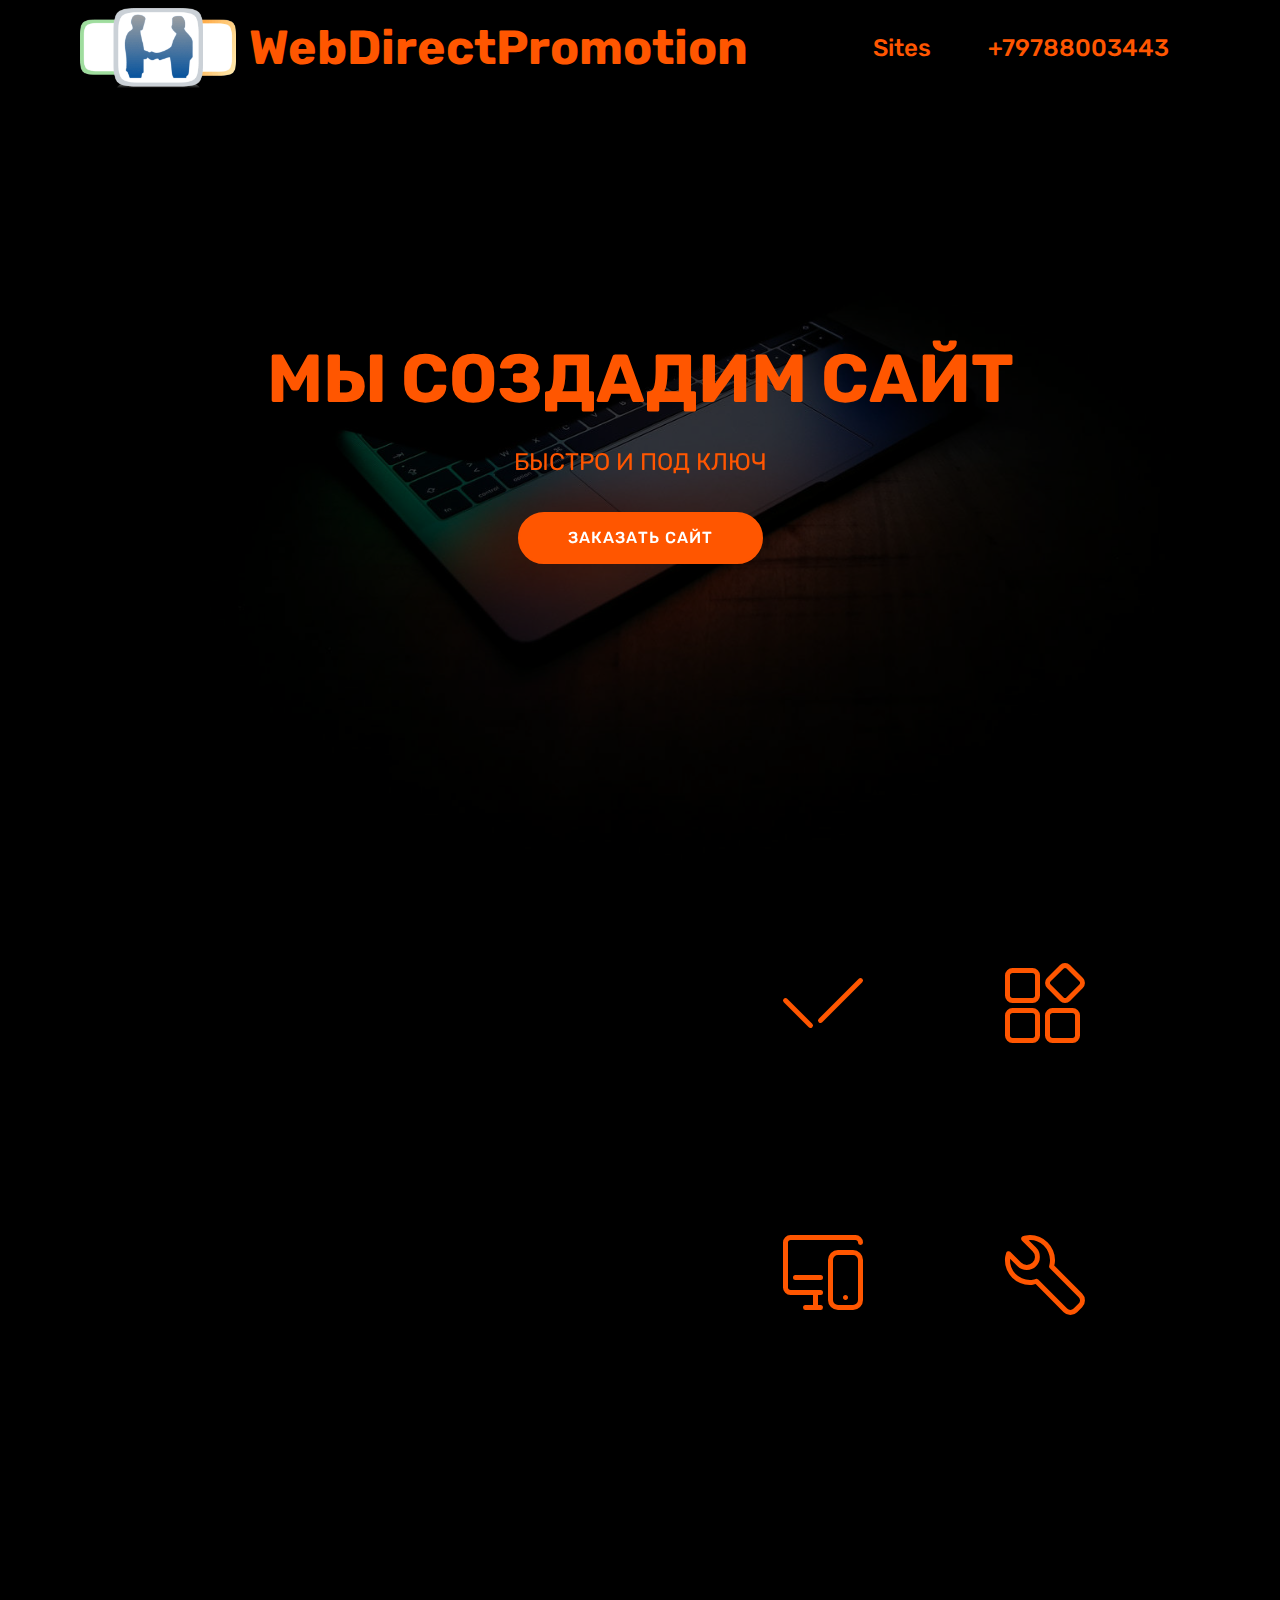
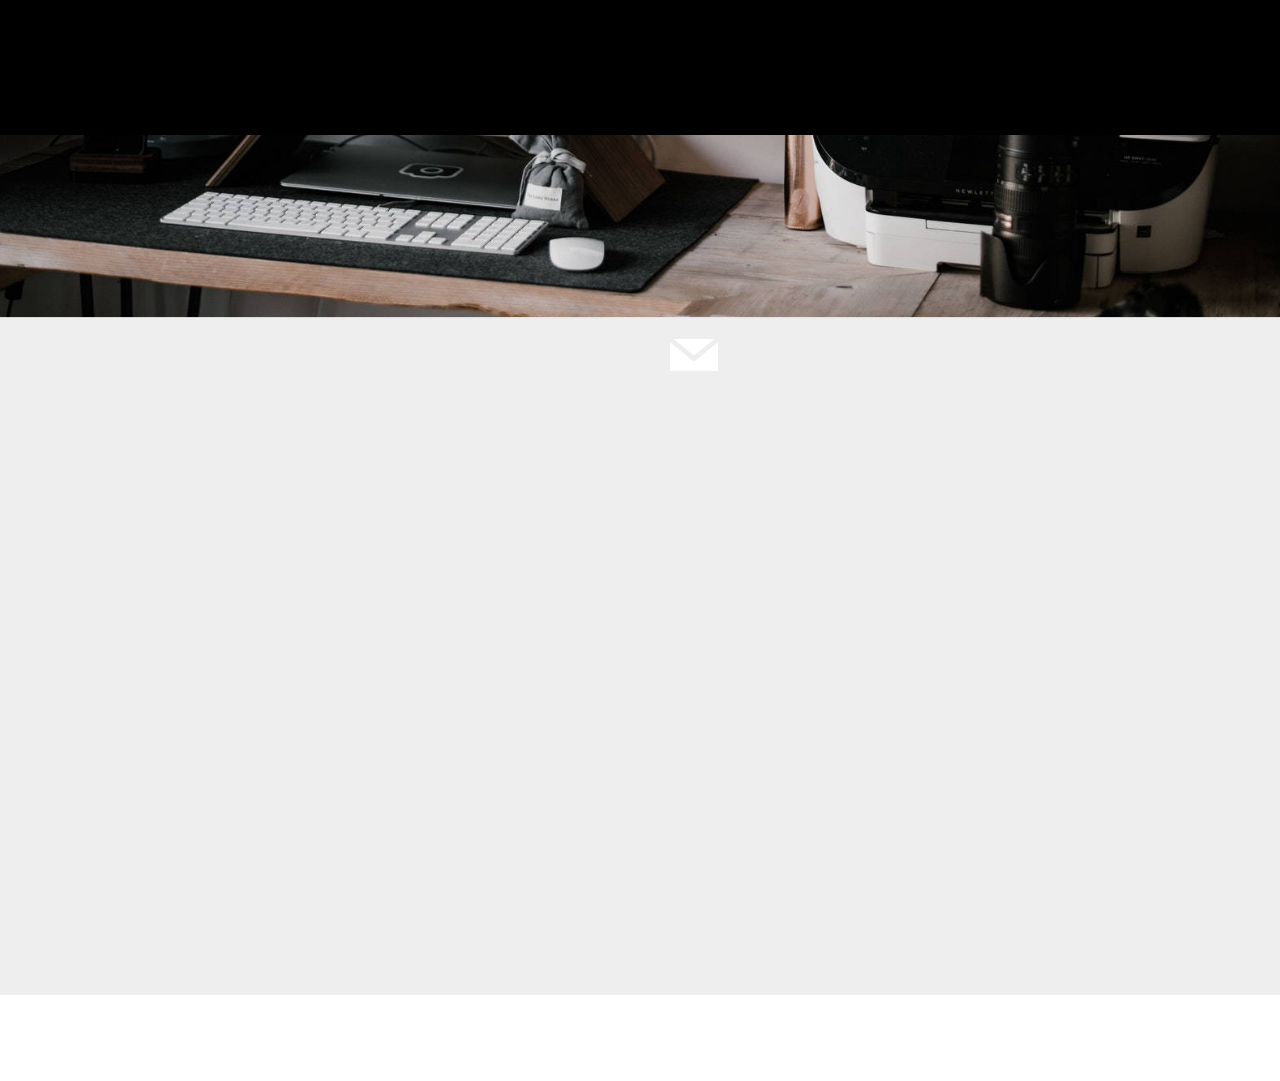
==== commit ce289039: "create github pages" ====
--- a/page1.html
+++ b/page1.html
@@ -60,7 +60,7 @@
     </nav>
 </section>
 
-<section class="engine"><a href="https://mobirise.ws/f">simple web maker</a></section><section class="header8 cid-qO3t2XvFQX mbr-fullscreen mbr-parallax-background" id="header8-g">
+<section class="engine"><a href="https://mobirise.ws/g">create free website</a></section><section class="header8 cid-qO3wqWiqRm mbr-fullscreen mbr-parallax-background" id="header8-l">
 
     
 
@@ -72,10 +72,11 @@
             <div class="mbr-white col-md-10">
                 <h1 class="mbr-section-title align-center py-2 mbr-bold mbr-fonts-style display-1">МЫ СОЗДАДИМ САЙТ</h1>
                 <p class="mbr-text align-center py-2 mbr-fonts-style display-5">
-                        БЫСТРО И ПОД КЛЮЧ</p>
+                        БЫСТРО И ПОД КЛЮЧ
+                </p>
                 
                 
-                <div class="mbr-section-btn text-center"><a class="btn btn-md btn-primary display-4" href="index.html#form4-5">ЗАКАЗАТЬ САЙТ</a></div>
+                <div class="mbr-section-btn text-center"><a class="btn btn-md btn-primary display-4" href="page1.html#form4-i">ЗАКАЗАТЬ САЙТ</a></div>
             </div>
         </div>
     </div>
@@ -190,7 +191,7 @@
                 </div>
                 <div data-form-type="formoid">
                     <div data-form-alert="" hidden="">Отправлено</div>
-                    <form class="block mbr-form" action="https://mobirise.com/" method="post" data-form-title="Mobirise Form"><input type="hidden" name="email" data-form-email="true" value="IMupfggGi+3xhdabvdQNomdNEsXQ8VOKhweWv2RMPSVPZptatLugzEXO8uYu+mvxpFPhAhlkNRDln8ut/CtUymr9k6rltRfAoSKHHwYLkN9hIoSvo3BiKrNUV/6sqmZf" data-form-field="Email">
+                    <form class="block mbr-form" action="https://mobirise.com/" method="post" data-form-title="Mobirise Form"><input type="hidden" name="email" data-form-email="true" value="FpLdtlCbsSeolkikKBWlgcCK3Fu8svY8PwjSwpy1UgkShBLt/Qd6o1RElutJ5fdoycZmG9d+drT7kq1b8Y1G1Imjy6cSWyfhEE3ws03zf5baik2ZPVuVx4FVO4+Rdp41" data-form-field="Email">
                         <div class="row">
                             <div class="col-md-6 multi-horizontal" data-for="name">
                                 <input type="text" class="form-control input" name="name" data-form-field="Name" placeholder="Ф.И.О*" required="" id="name-form4-i">
@@ -204,7 +205,7 @@
                             <div class="col-md-12" data-for="message">
                                 <textarea class="form-control input" name="message" rows="3" data-form-field="Message" placeholder="Сообщение*" style="resize:none" id="message-form4-i"></textarea>
                             </div>
-                            <div class="input-group-btn col-md-12" style="margin-top: 10px;"><button href="" type="submit" class="btn btn-form btn-secondary display-4">ЗАКАЗАТЬ САЙТ</button></div>
+                            <div class="input-group-btn col-md-12" style="margin-top: 10px;"><button href="" type="submit" class="btn btn-form btn-primary display-4">ЗАКАЗАТЬ САЙТ</button></div>
                         </div>
                     </form>
                 </div>
--- a/assets/mobirise/css/mbr-additional.css
+++ b/assets/mobirise/css/mbr-additional.css
@@ -2734,10 +2734,10 @@
 .cid-qNevmSLD0B .dropdown-item:hover {
   color: #c1c1c1 !important;
 }
-.cid-qO3t2XvFQX {
+.cid-qO3wqWiqRm {
   background-image: url("../../../assets/images/mbr-4-1620x1080.jpg");
 }
-.cid-qO3t2XvFQX .mbr-media span {
+.cid-qO3wqWiqRm .mbr-media span {
   font-size: 48px;
   cursor: pointer;
   background-color: #ffffff;
@@ -2750,7 +2750,7 @@
   transition: all 0.25s;
   color: #353535;
 }
-.cid-qO3t2XvFQX .mbr-media span.mbri-play:before {
+.cid-qO3wqWiqRm .mbr-media span.mbri-play:before {
   position: absolute;
   left: 50%;
   -webkit-transform: translateX(-35%);
@@ -2759,7 +2759,7 @@
   -o-transform: translateX(-35%);
   transform: translateX(-35%);
 }
-.cid-qO3t2XvFQX .modalWindow {
+.cid-qO3wqWiqRm .modalWindow {
   position: fixed;
   z-index: 5000;
   left: 0;
@@ -2768,16 +2768,16 @@
   width: 100%;
   height: 100%;
 }
-.cid-qO3t2XvFQX .modalWindow .modalWindow-container {
+.cid-qO3wqWiqRm .modalWindow .modalWindow-container {
   display: table-cell;
   vertical-align: middle;
 }
-.cid-qO3t2XvFQX .modalWindow .modalWindow-video {
+.cid-qO3wqWiqRm .modalWindow .modalWindow-video {
   height: calc(44.9943757vw);
   width: 80vw;
   margin: 0 auto;
 }
-.cid-qO3t2XvFQX a.close {
+.cid-qO3wqWiqRm a.close {
   position: absolute;
   right: 4vw;
   top: 4vh;
@@ -2788,8 +2788,14 @@
   padding: 20px;
   border-radius: 50%;
 }
-.cid-qO3t2XvFQX a.close:hover {
+.cid-qO3wqWiqRm a.close:hover {
   color: #ffffff;
+}
+.cid-qO3wqWiqRm H1 {
+  color: #ff5600;
+}
+.cid-qO3wqWiqRm P {
+  color: #ff5600;
 }
 .cid-qO3t6LcWmI {
   padding-top: 15px;
@@ -2847,13 +2853,13 @@
   }
 }
 .cid-qO3t6LcWmI H4 {
-  color: #ffffff;
+  color: #ff5600;
 }
 .cid-qO3t6LcWmI .count {
-  color: #ffffff;
+  color: #ff5600;
 }
 .cid-qO3t6LcWmI .mbr-section-title B {
-  color: #ffffff;
+  color: #ff5600;
 }
 .cid-qO3tg7NqHj {
   padding-top: 120px;
@@ -2953,16 +2959,16 @@
   color: #ffffff;
 }
 .cid-qO3tg7NqHj H4 {
-  color: #ffffff;
+  color: #ff5600;
 }
 .cid-qO3tg7NqHj H5 {
   color: #ff0000;
 }
 .cid-qO3tg7NqHj B {
-  color: #ffffff;
+  color: #ff5600;
 }
 .cid-qO3tg7NqHj .mbr-text B {
-  color: #ffffff;
+  color: #ff5600;
 }
 .cid-qO3tii9Apj {
   padding-top: 0px;
